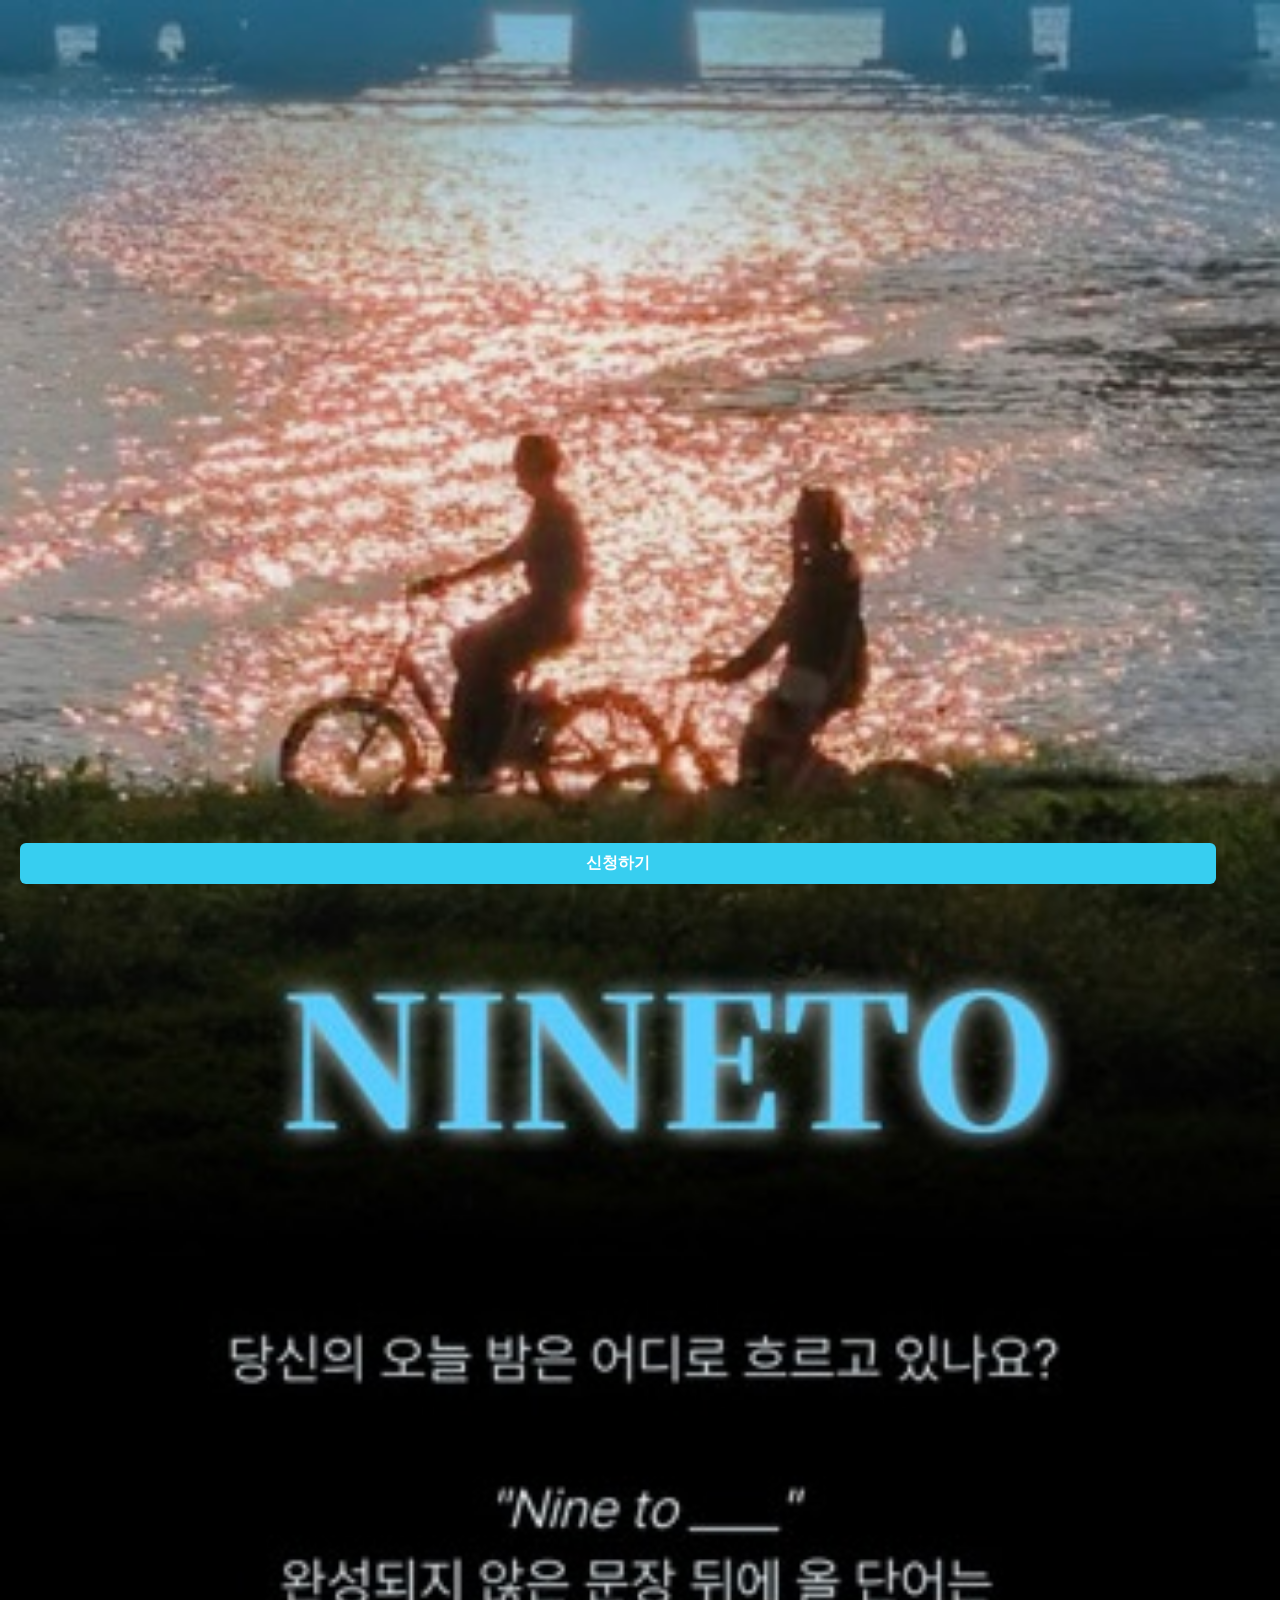
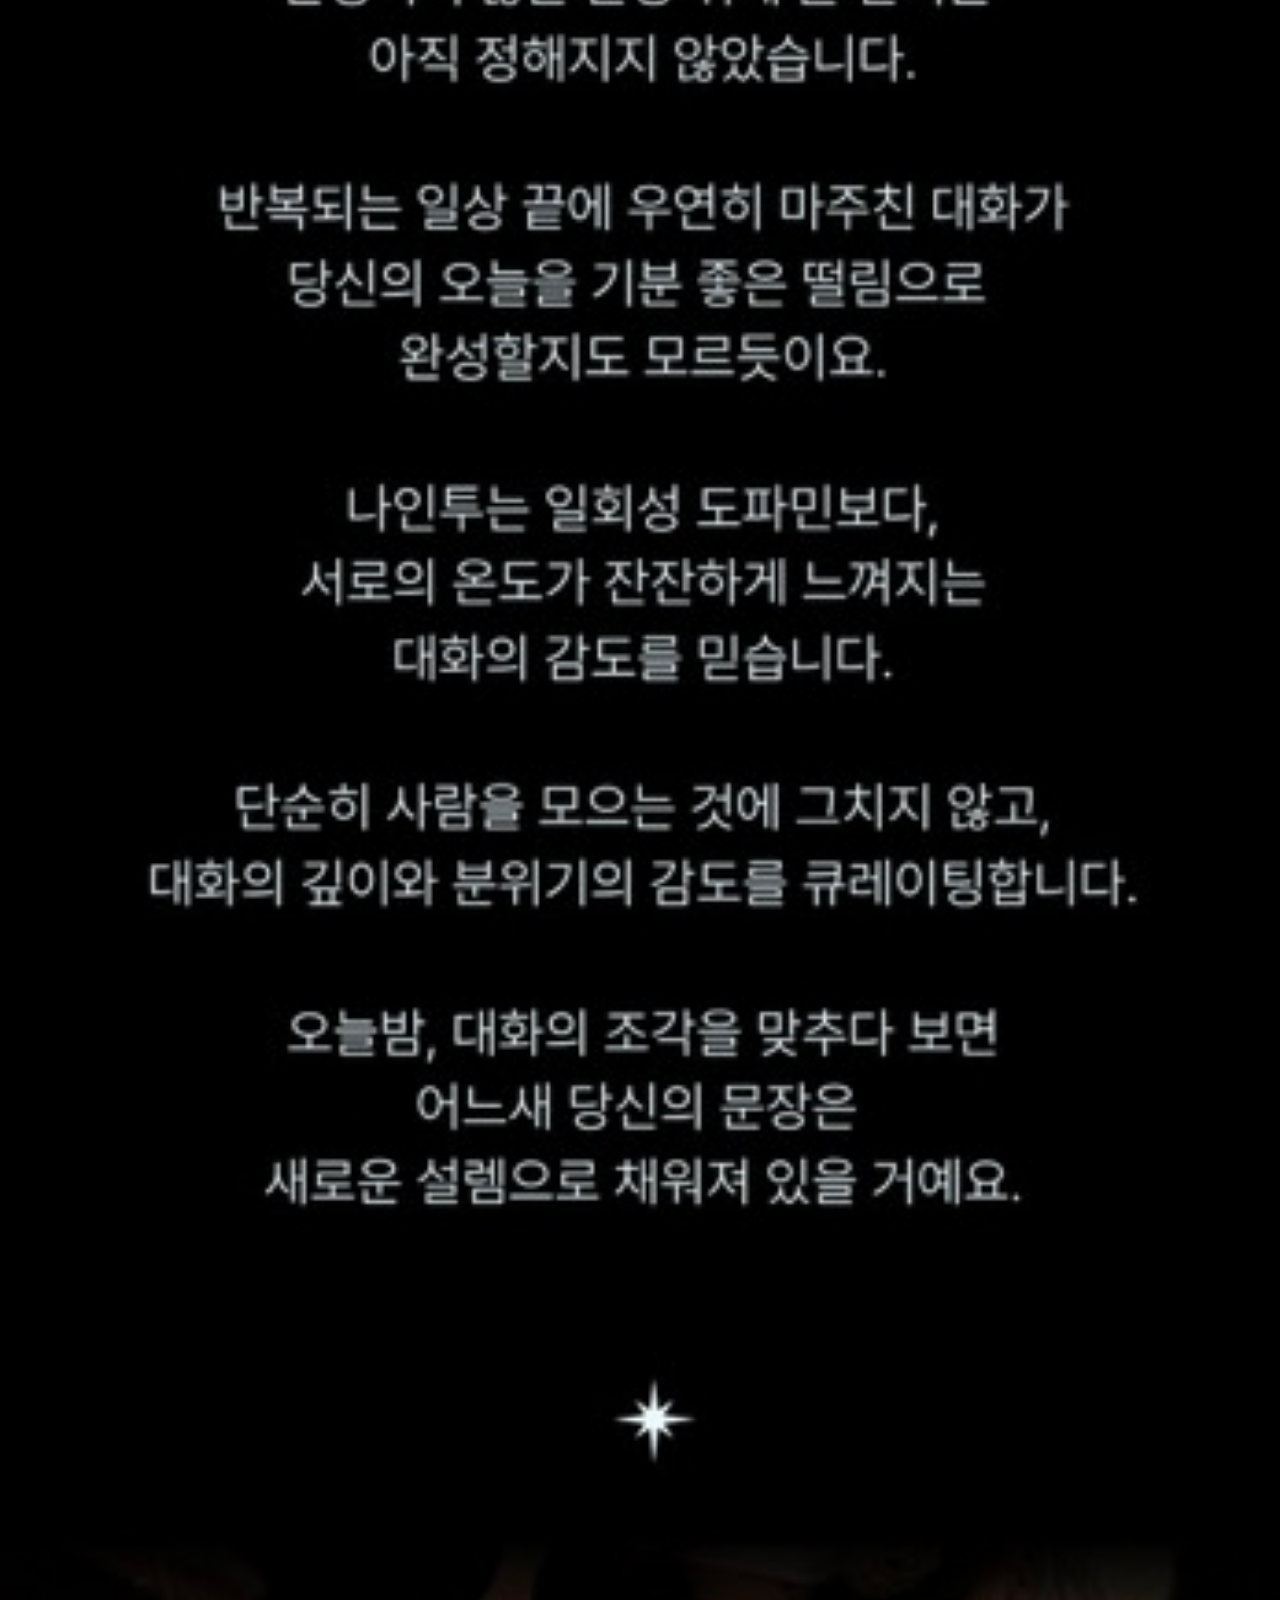
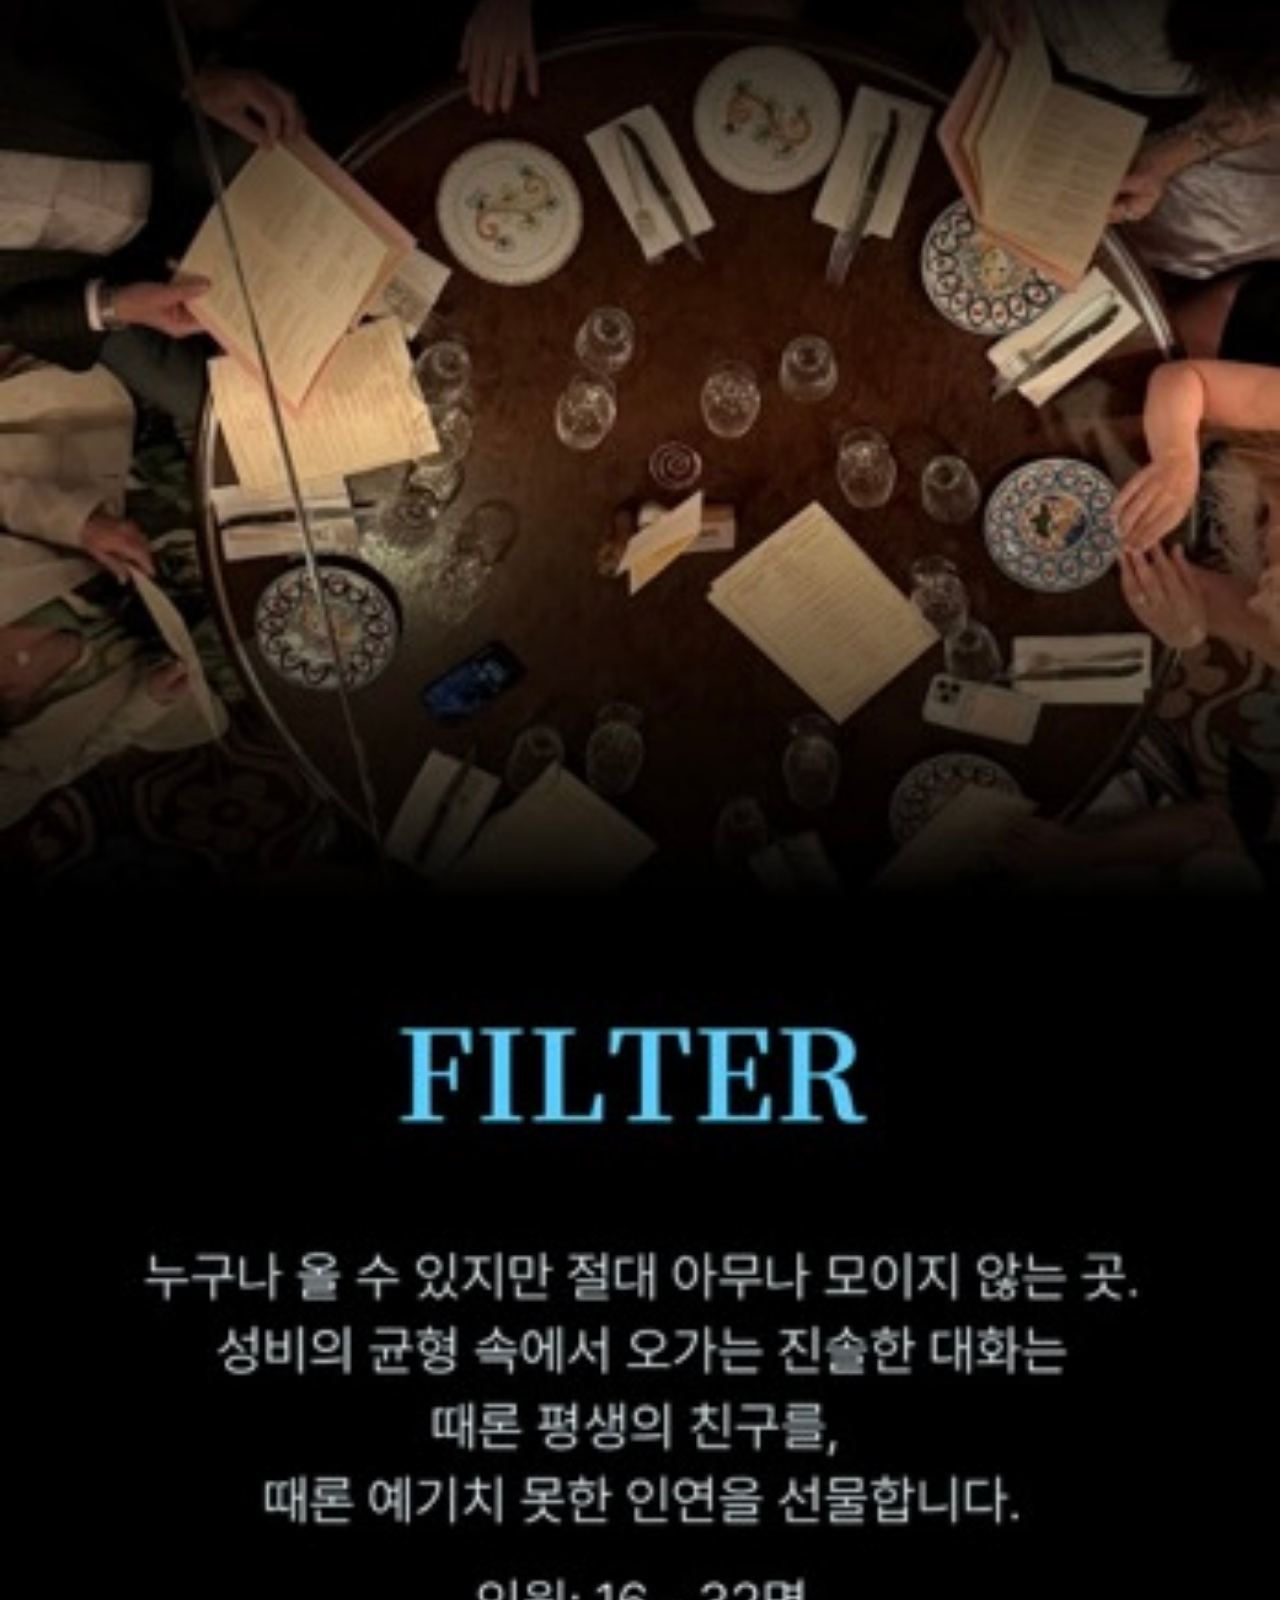
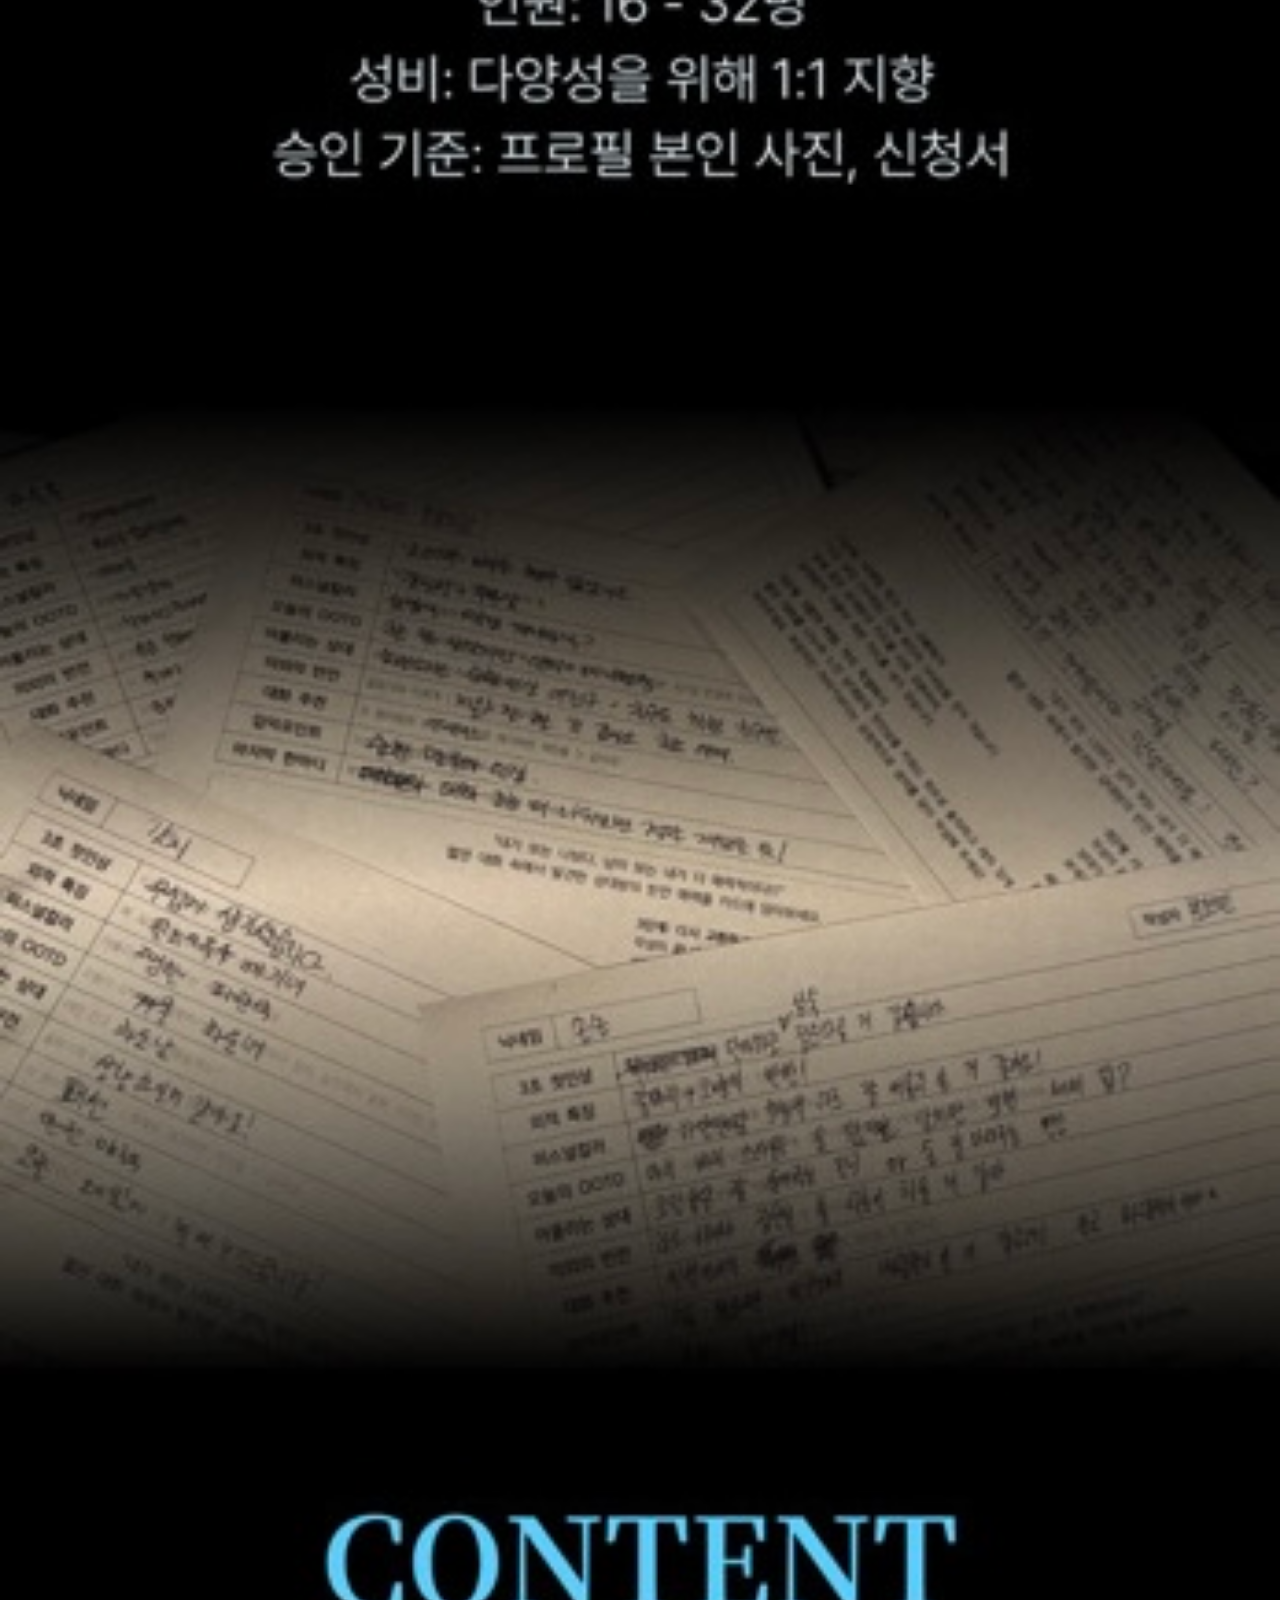
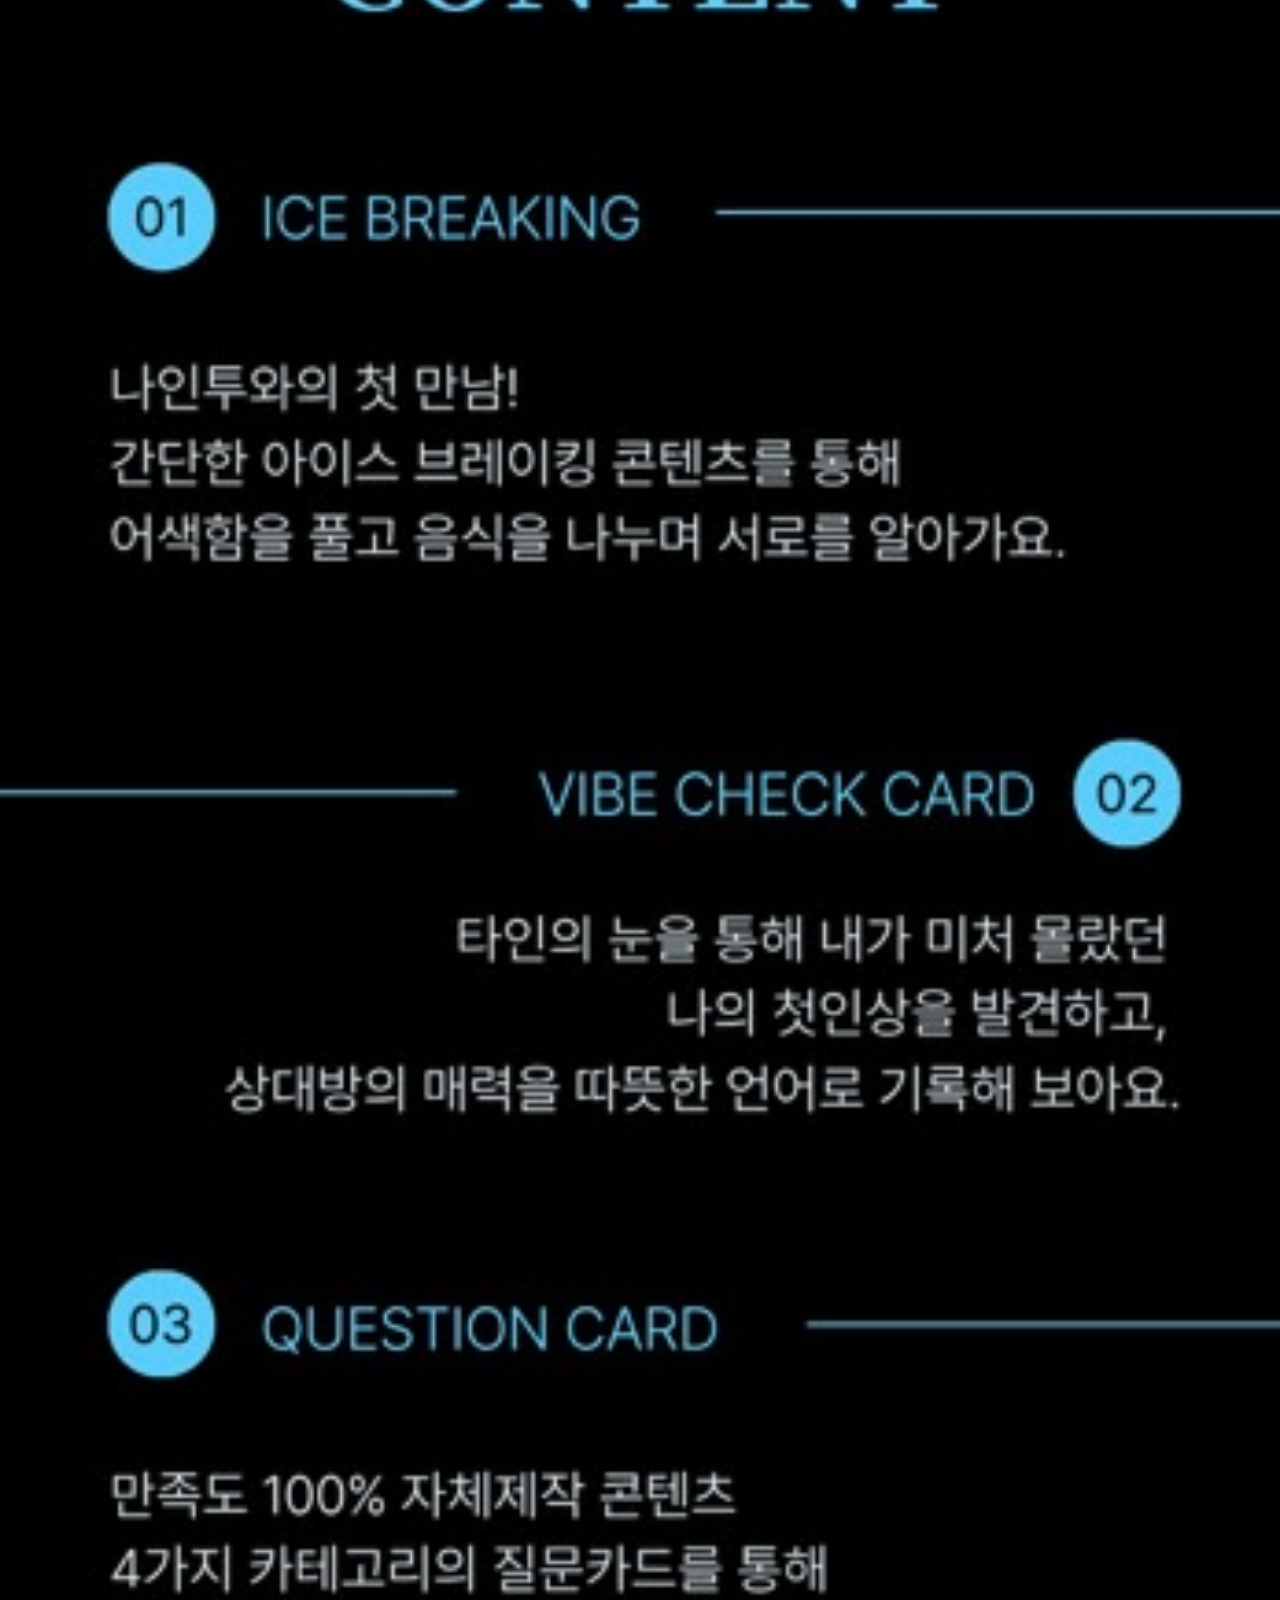
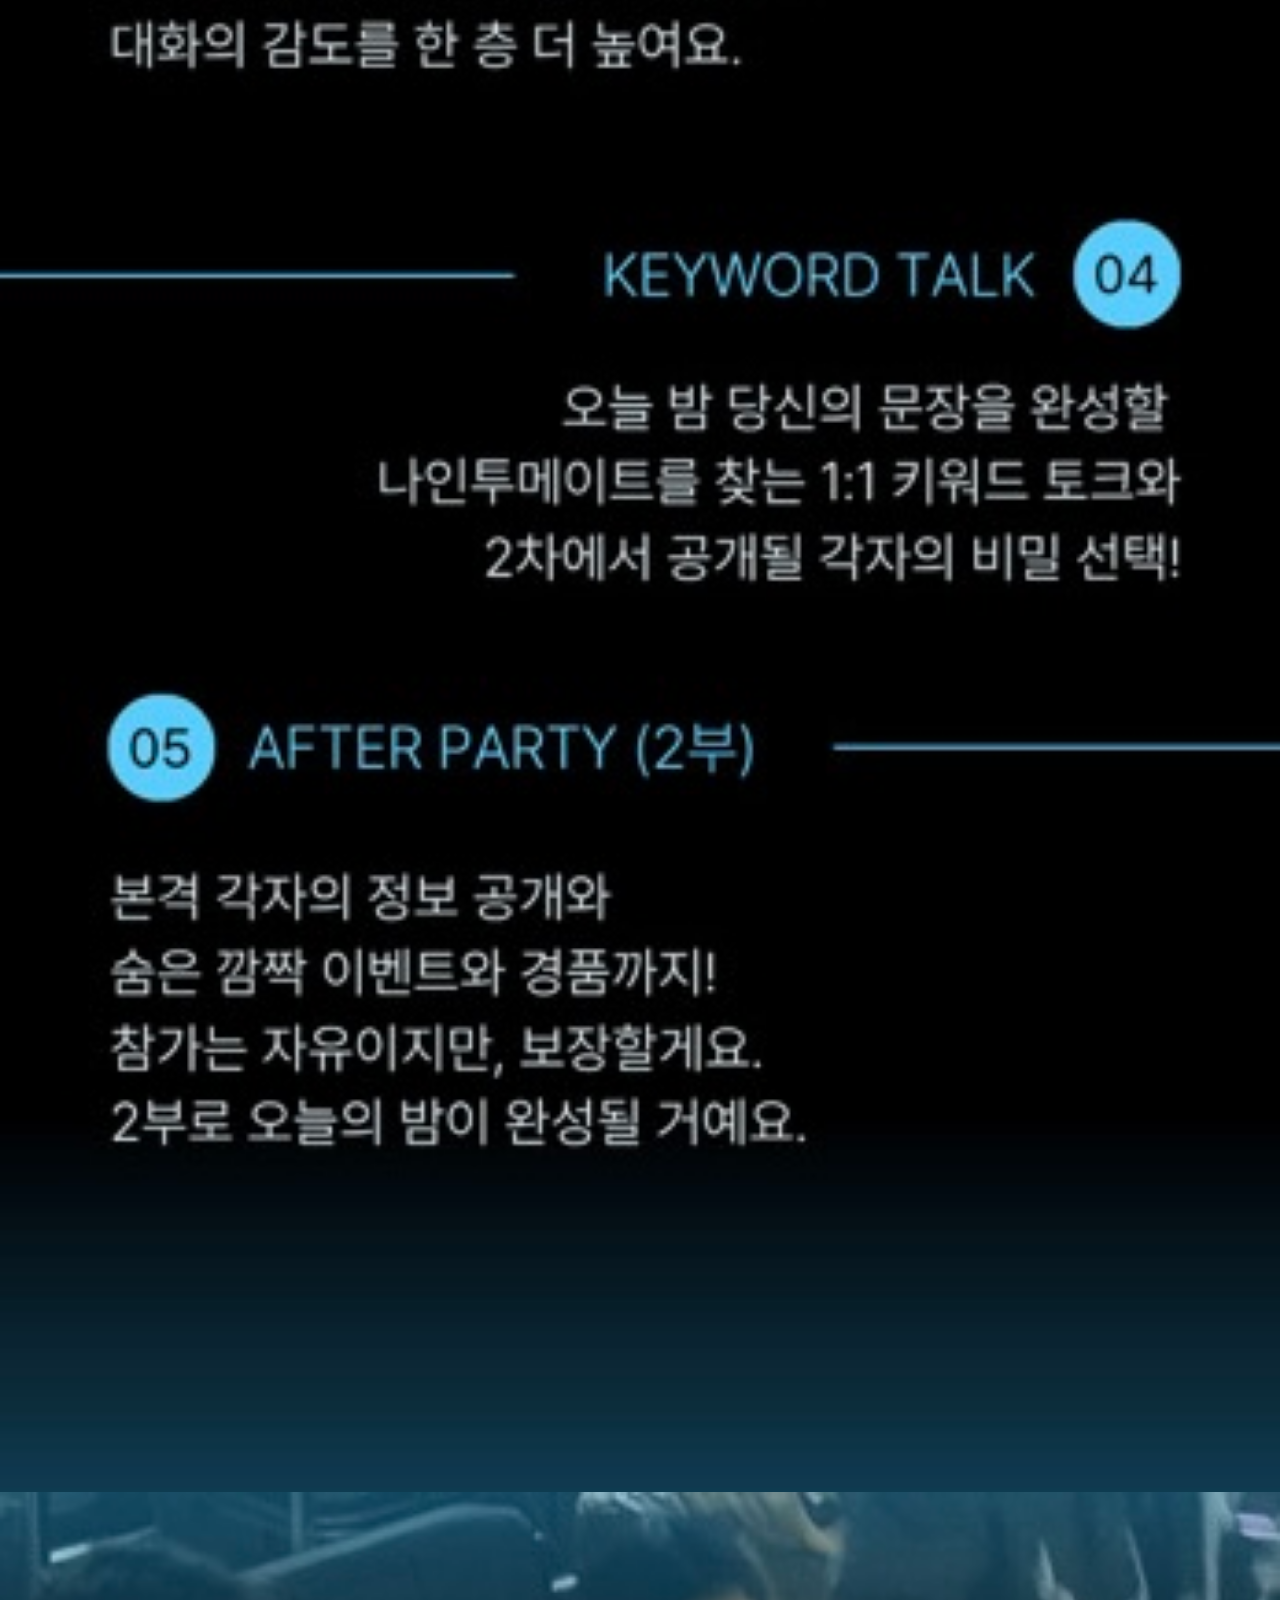
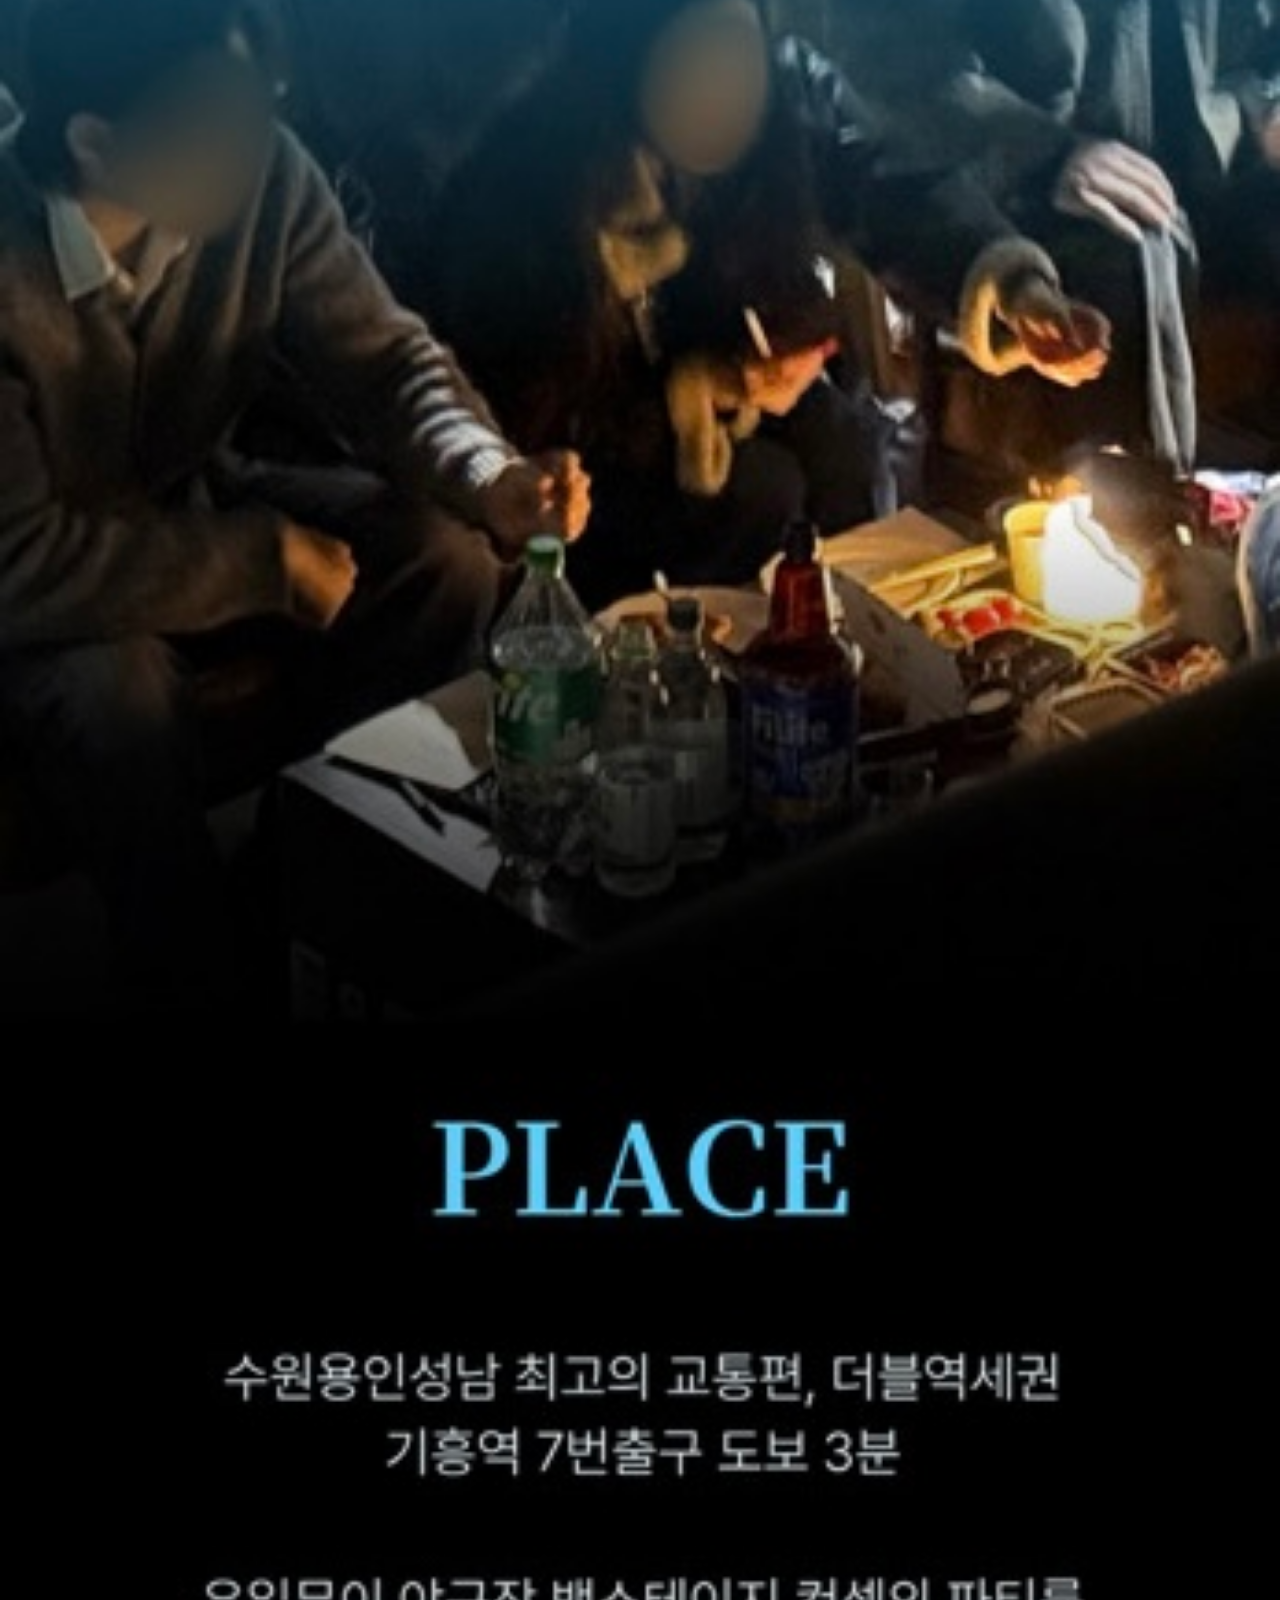
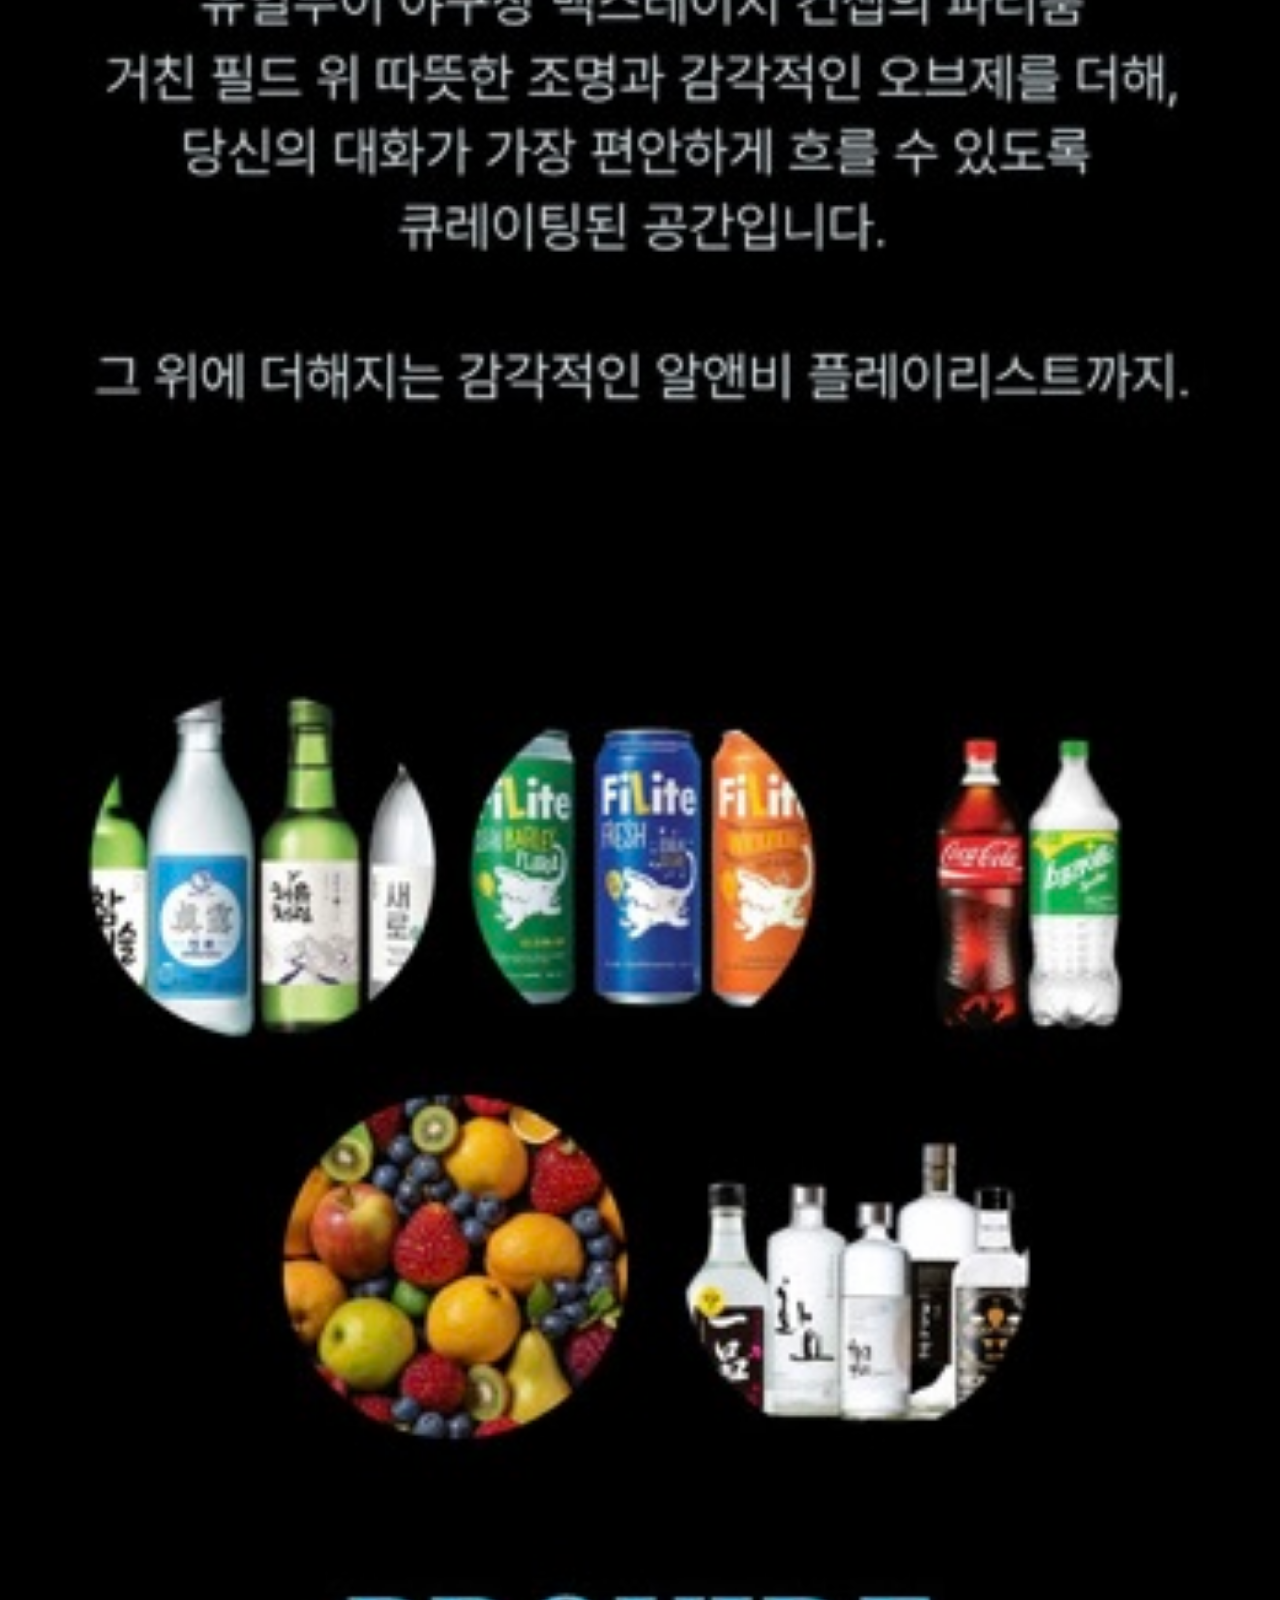
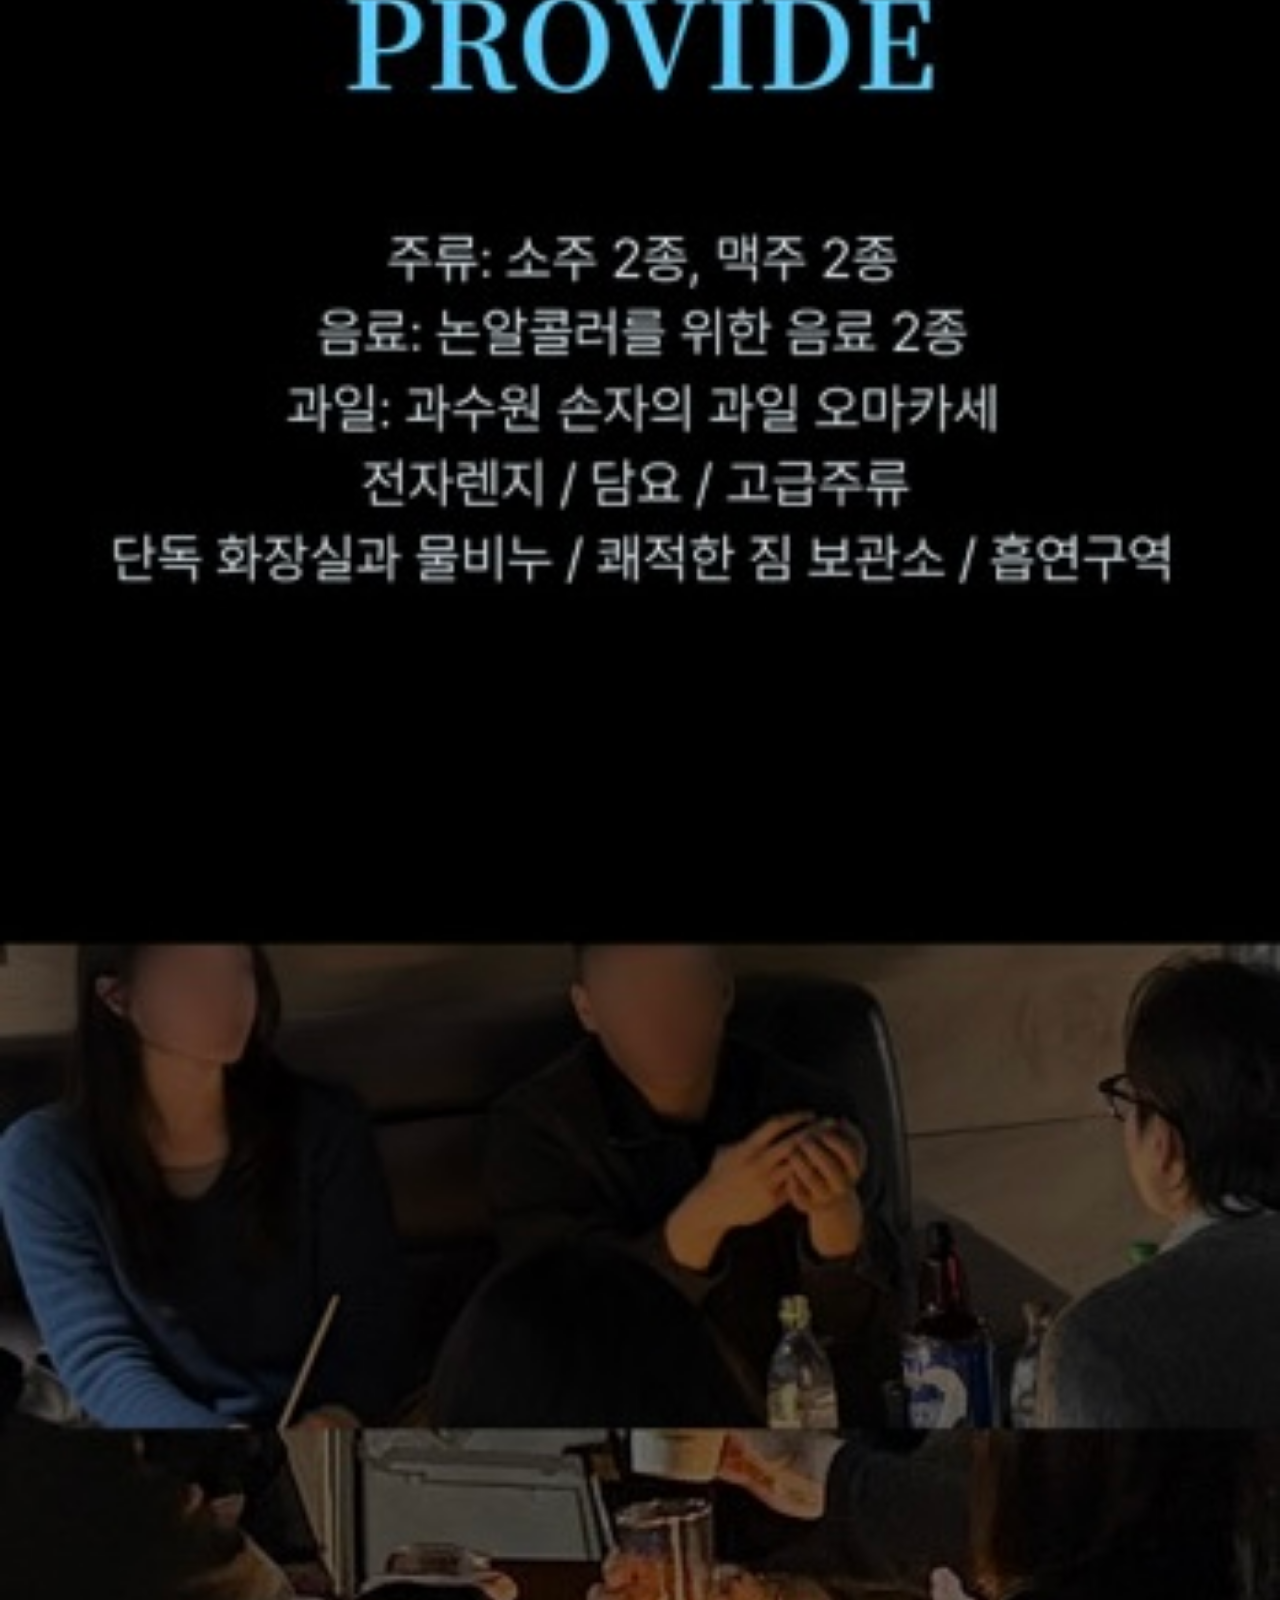
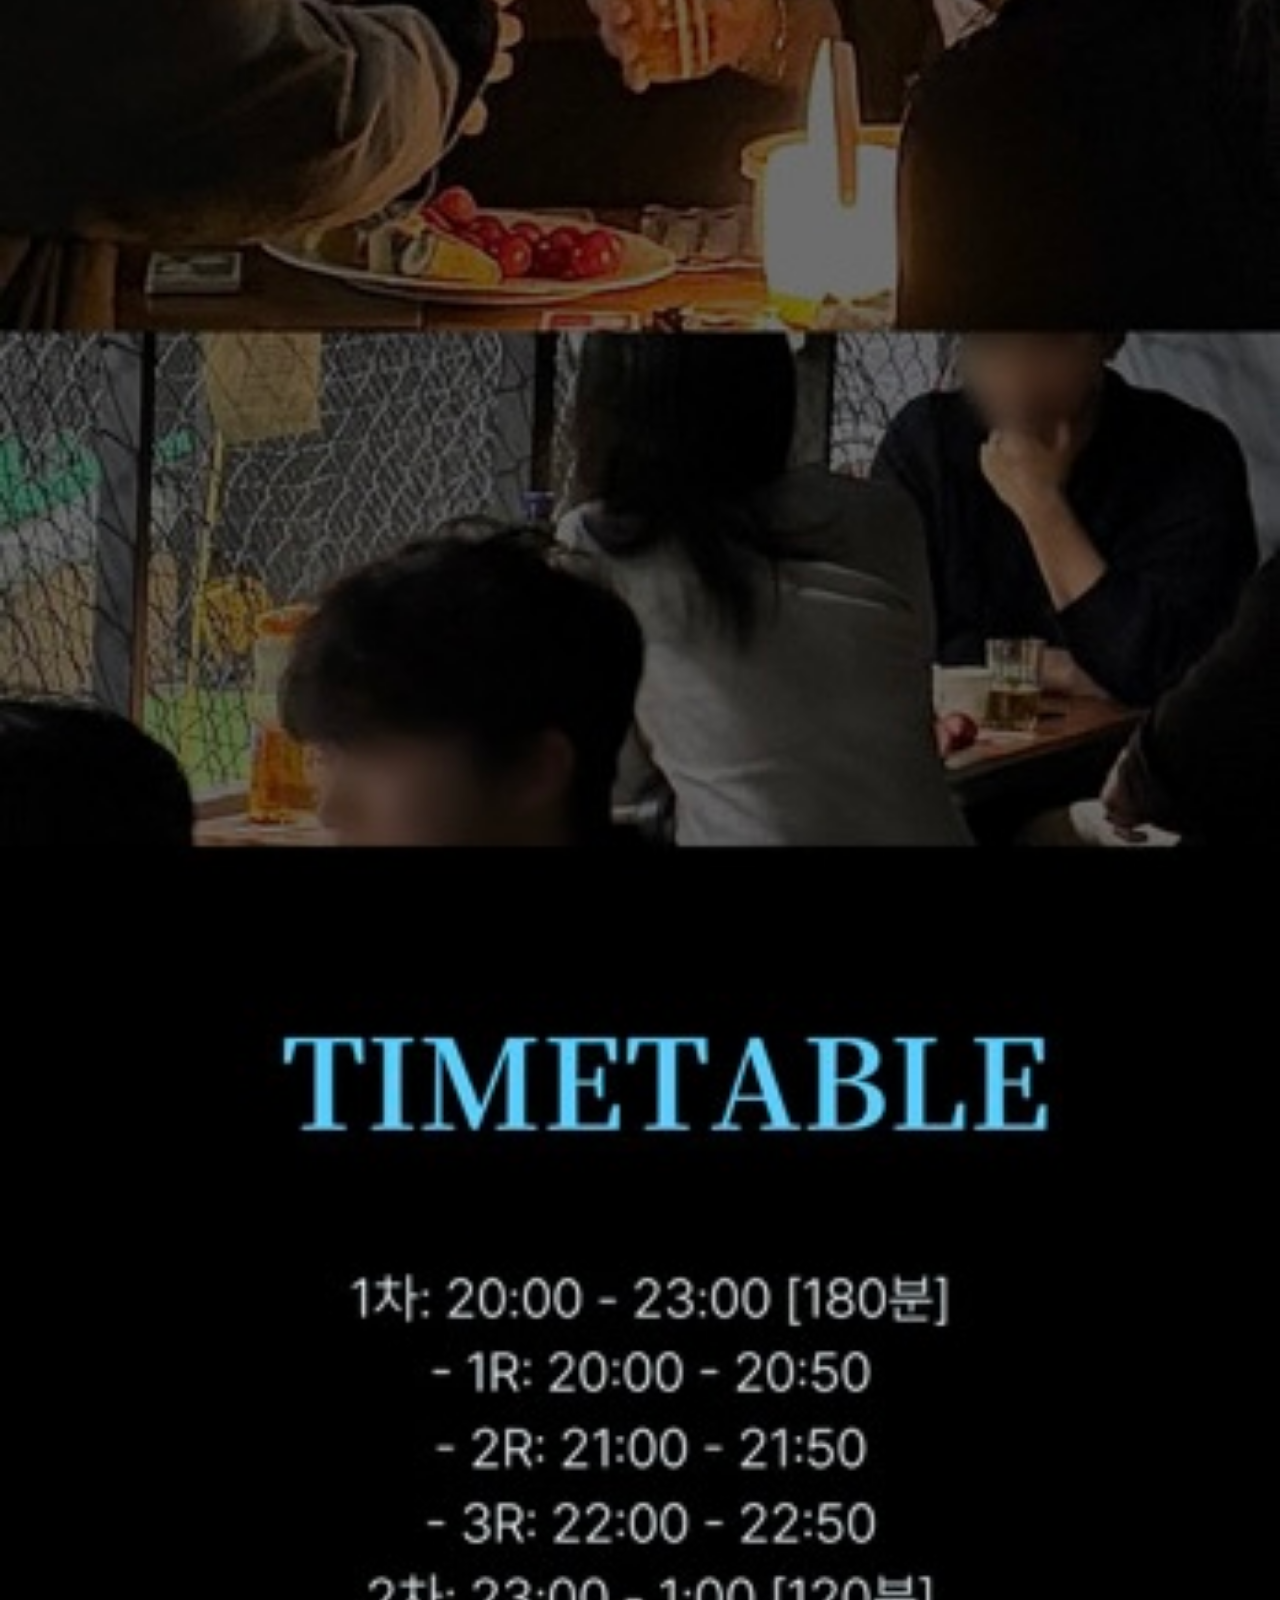
==== pages/step1.html @ 0d50b622 "first commit" ====
<!DOCTYPE html>
<html lang="ko">
  <head>
    <meta charset="UTF-8" />
    <meta name="viewport" content="width=device-width, initial-scale=1.0" />
    <title>NINETO</title>
    <link rel="stylesheet" href="../style/step1.css" />
  </head>
  <body class="step-page-body">
    <main class="step-page">
      <section class="step-gallery">
        <img src="../img/step1/img1.jpg" class="img1"/>
        <img src="../img/step1/img2.jpg" class="img2"/>
      </section>
    </main>

    <div class="bottom-fixed-bar">
      <a href="./subscription_main.html" class="apply-button">신청하기</a>
    </div>
  </body>
</html>
---- style/step1.css ----
body {
  margin: 0;
  background: #000000;
}

.step-gallery {
  width: 100%;
  position: relative;
}

.img1,
.img2 {
  display: block;
  width: 100%;
}

.img2 {
  margin-top: -40px;
}

.bottom-fixed-bar {
  position: fixed;
  left: 0;
  right: 0;
  bottom: 0;
  z-index: 10;
  width: 95%;
  padding: 16px 20px;
  box-sizing: border-box;
}

.apply-button {
  display: block;
  width: 100%;
  margin: 0 auto;
  padding: 10px;
  border-radius: 6px;
  background: #37CEF0;
  color: #fff;
  text-align: center;
  text-decoration: none;
  font-size: 16px;
  font-weight: 700;
  animation: bounce 3s infinite;
  transform-origin: center bottom;
}

@keyframes bounce {
  0%,
  20%,
  50%,
  80%,
  100% {
    transform: translateY(0);
  }

  40% {
    transform: translateY(-3px);
  }

  60% {
    transform: translateY(-1px);
  }
}
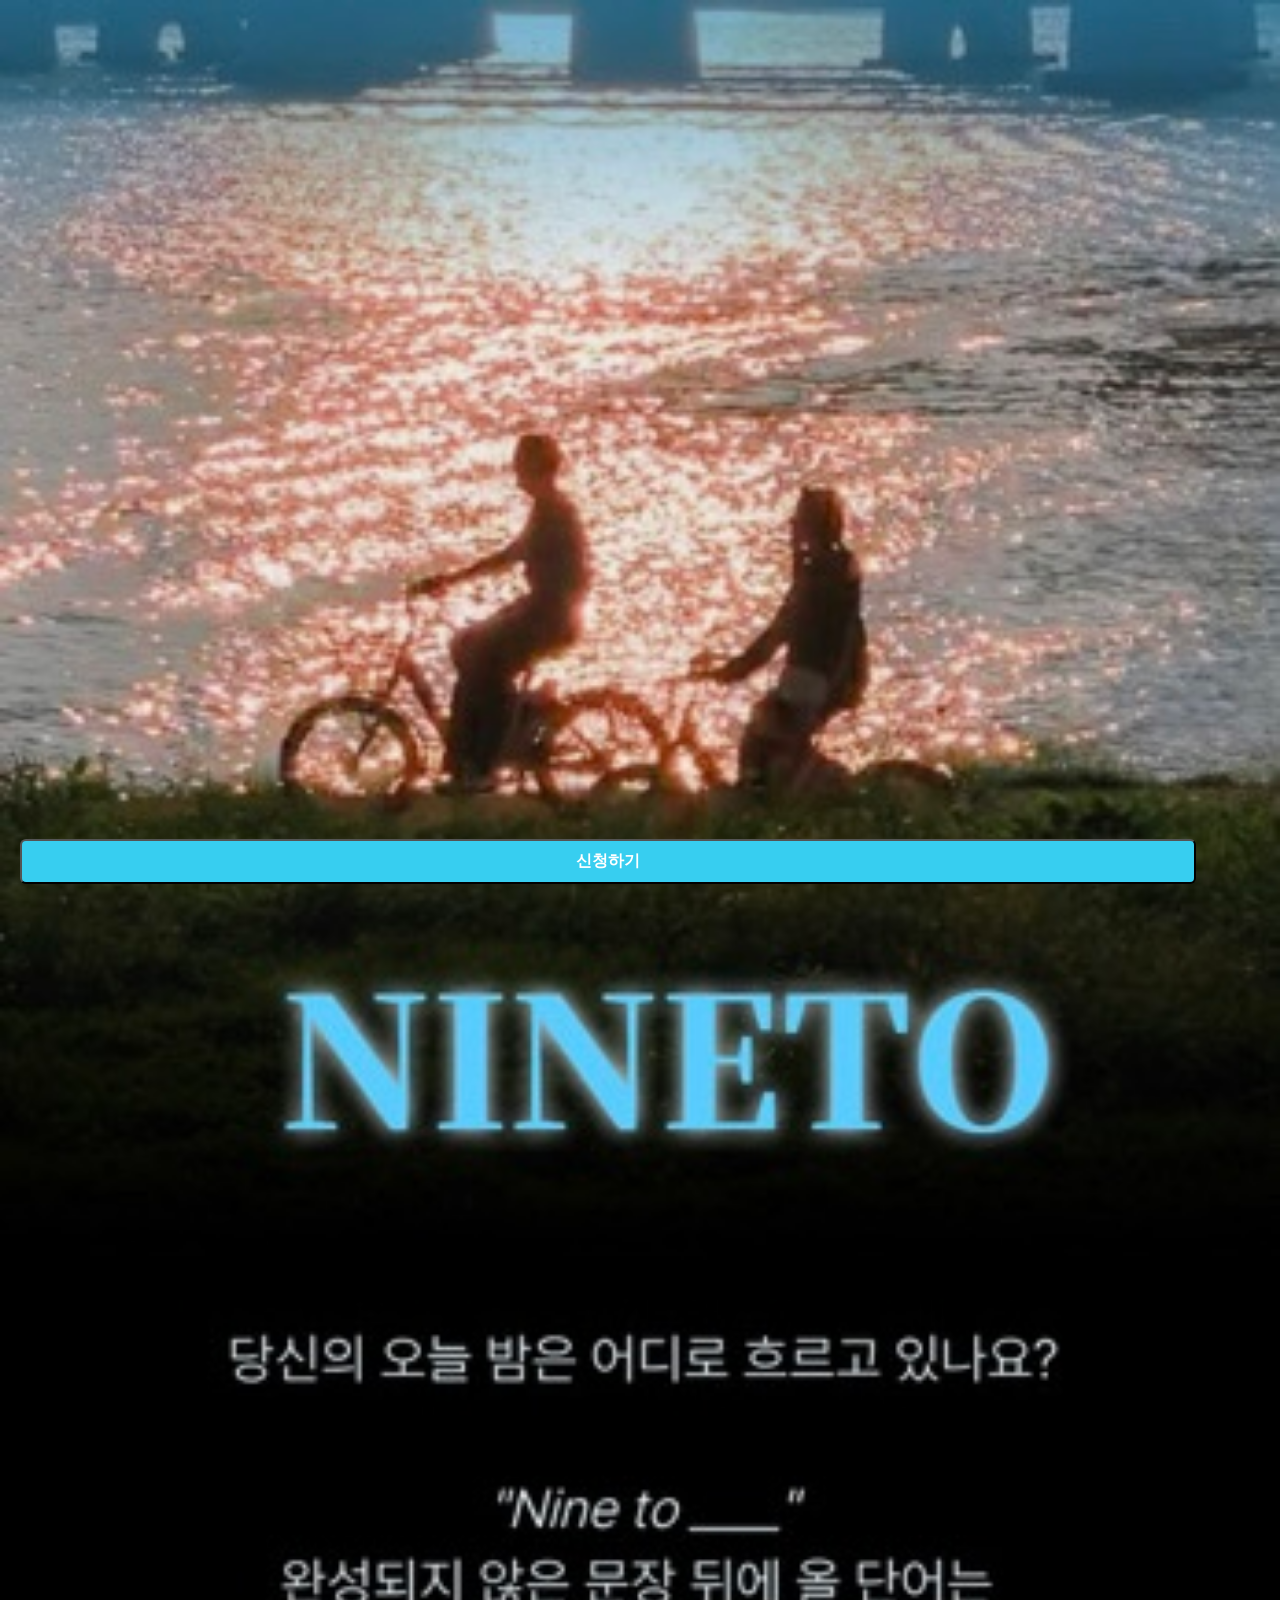
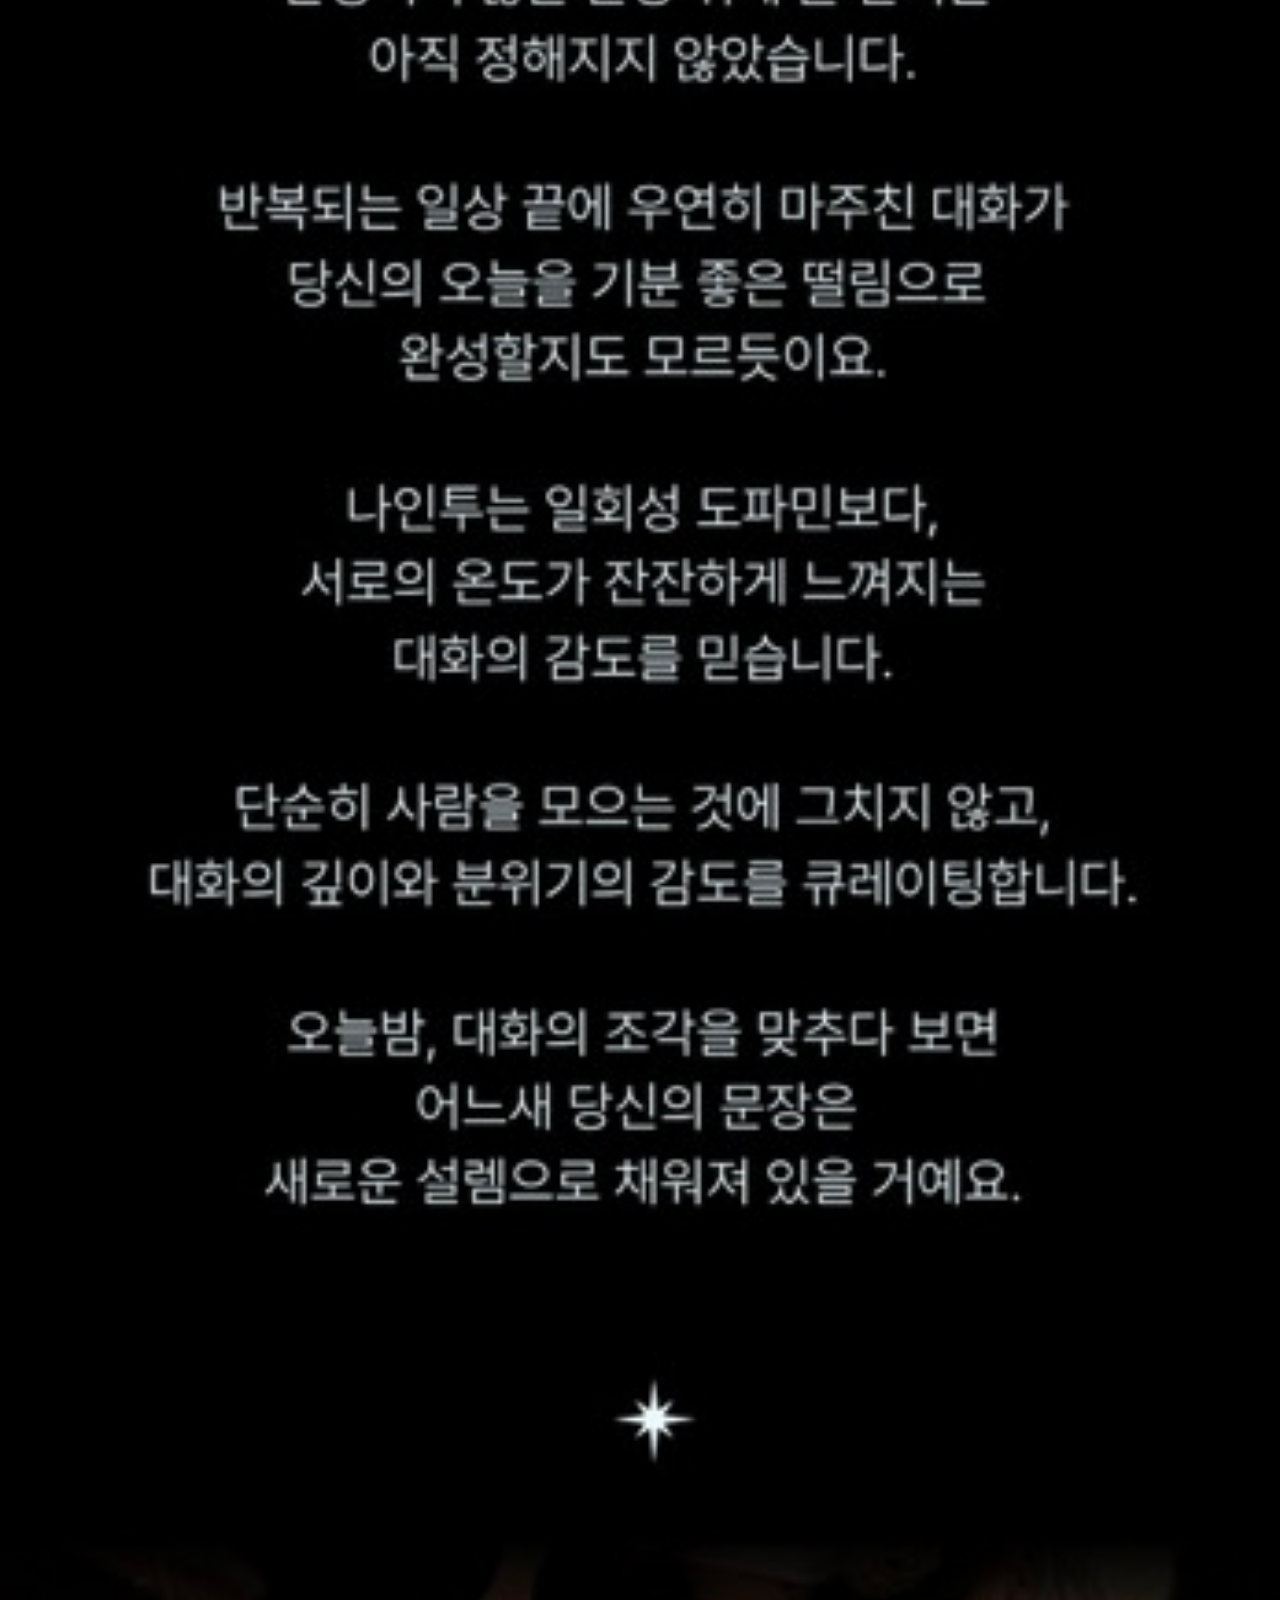
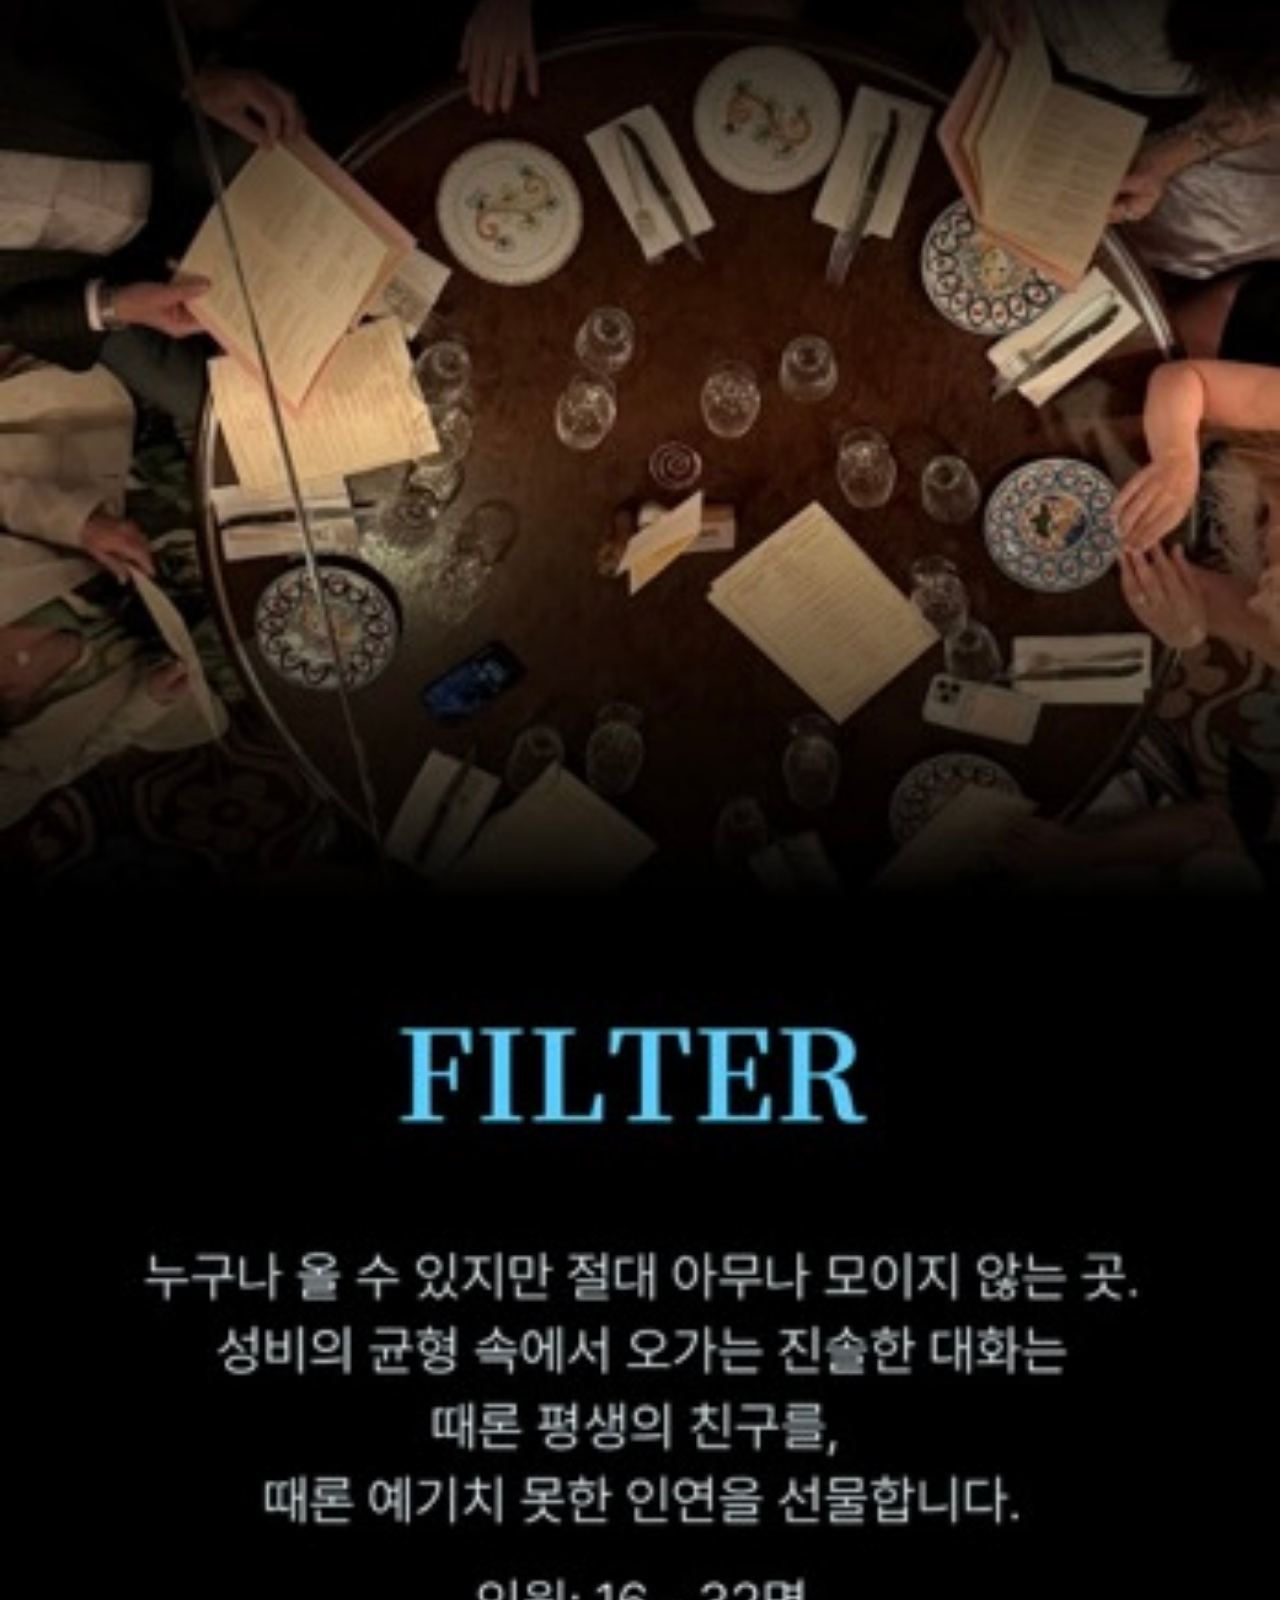
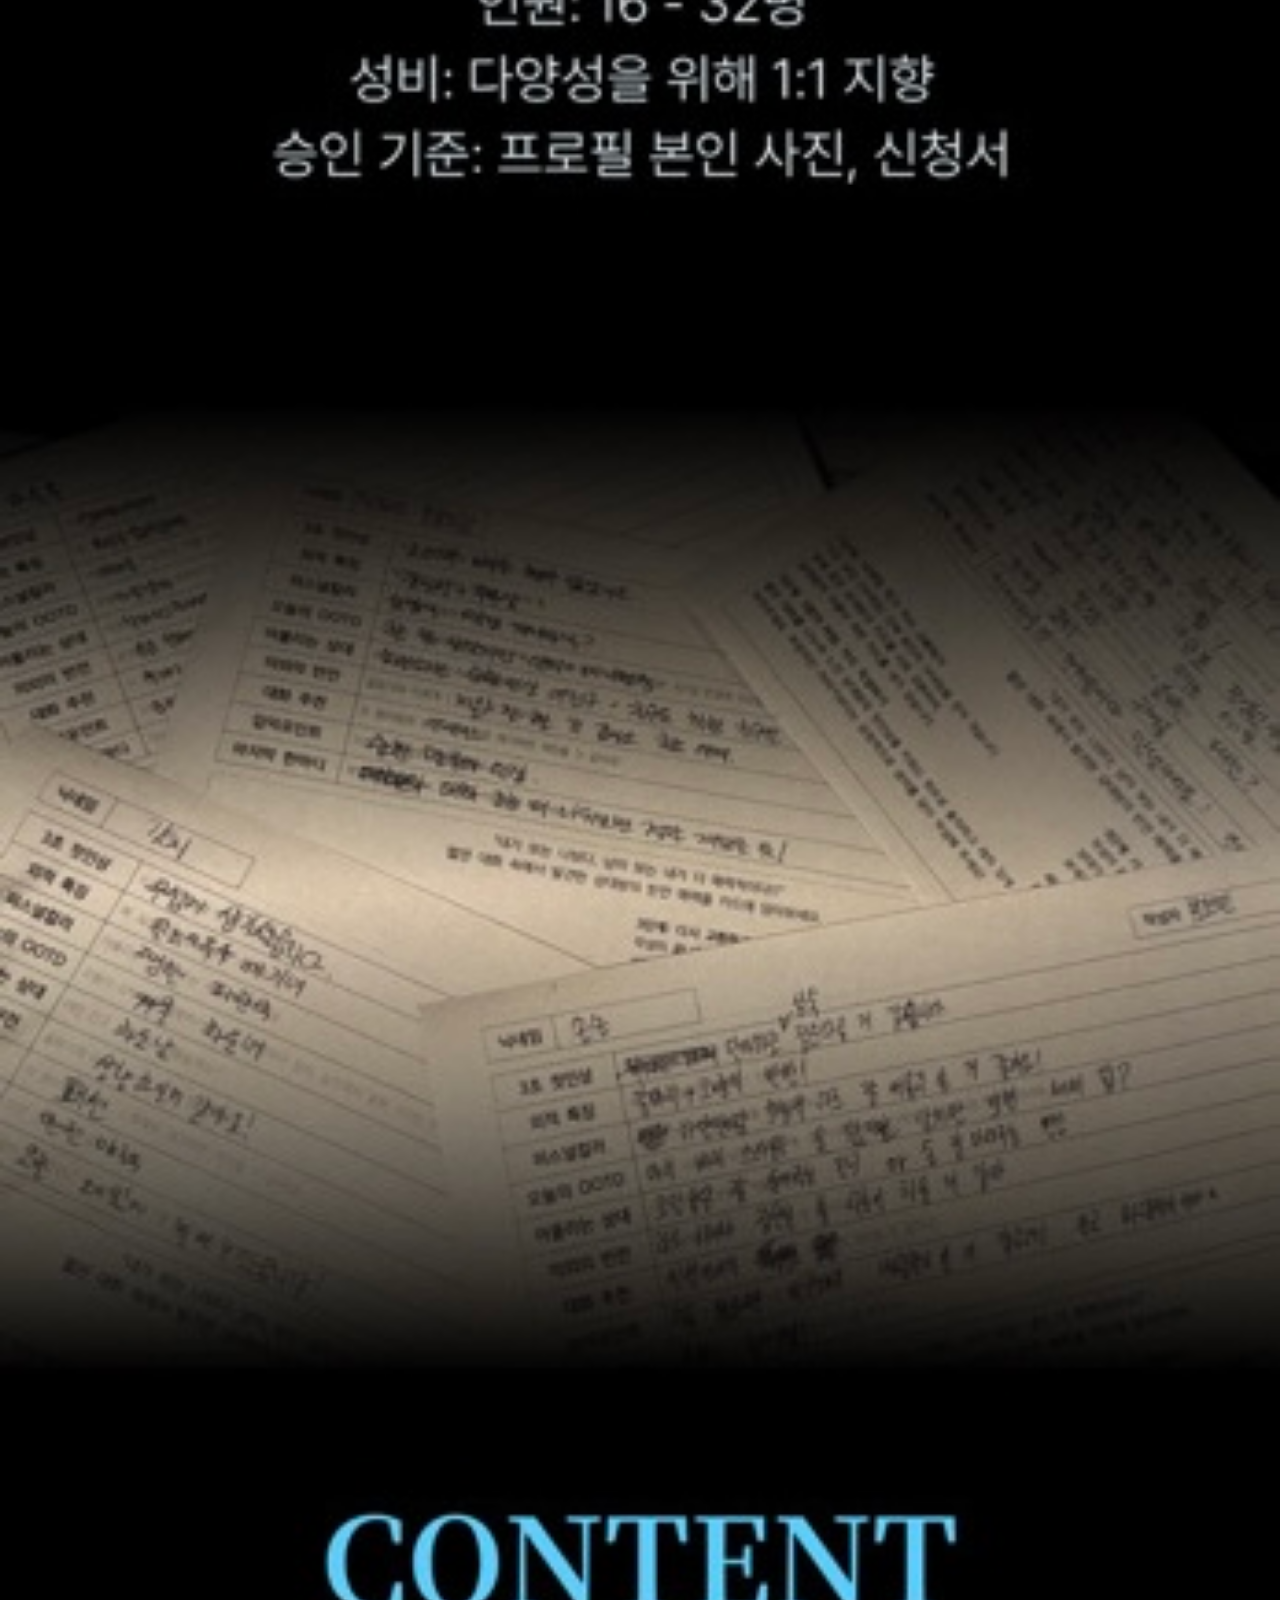
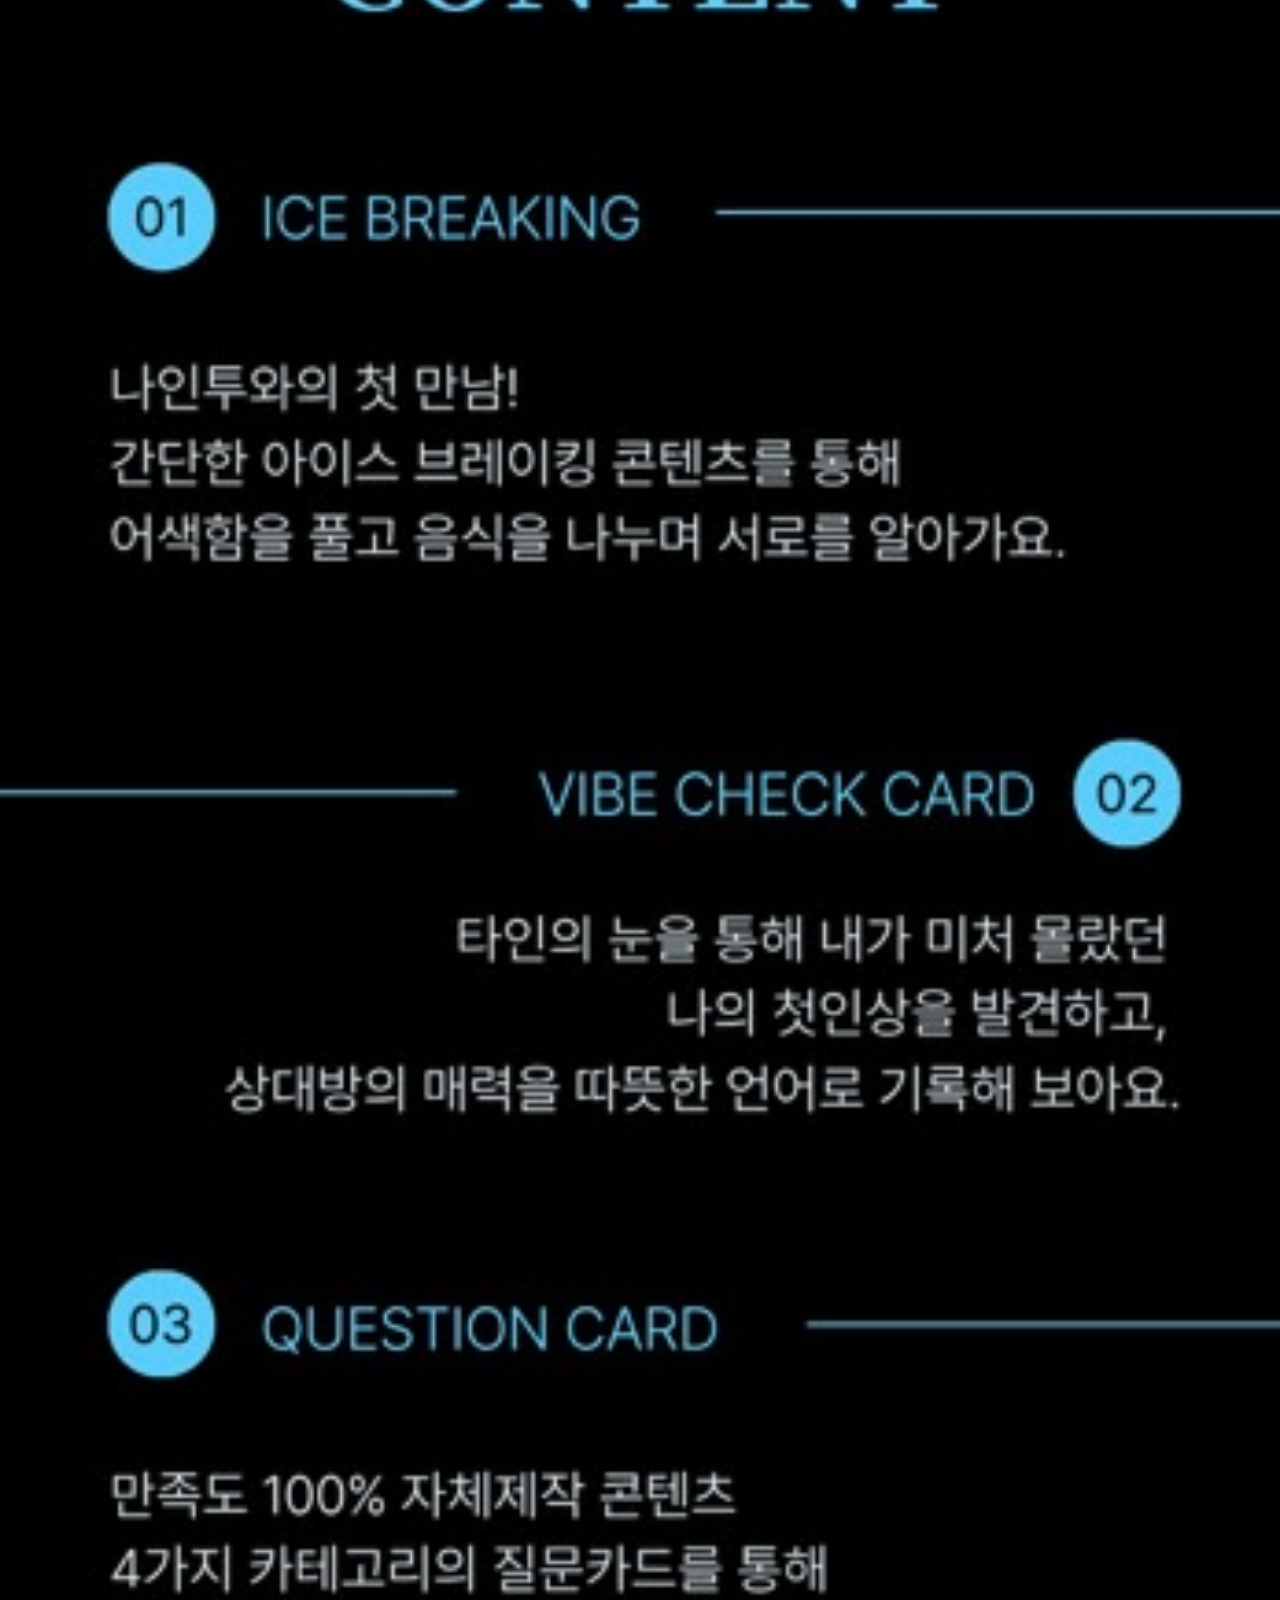
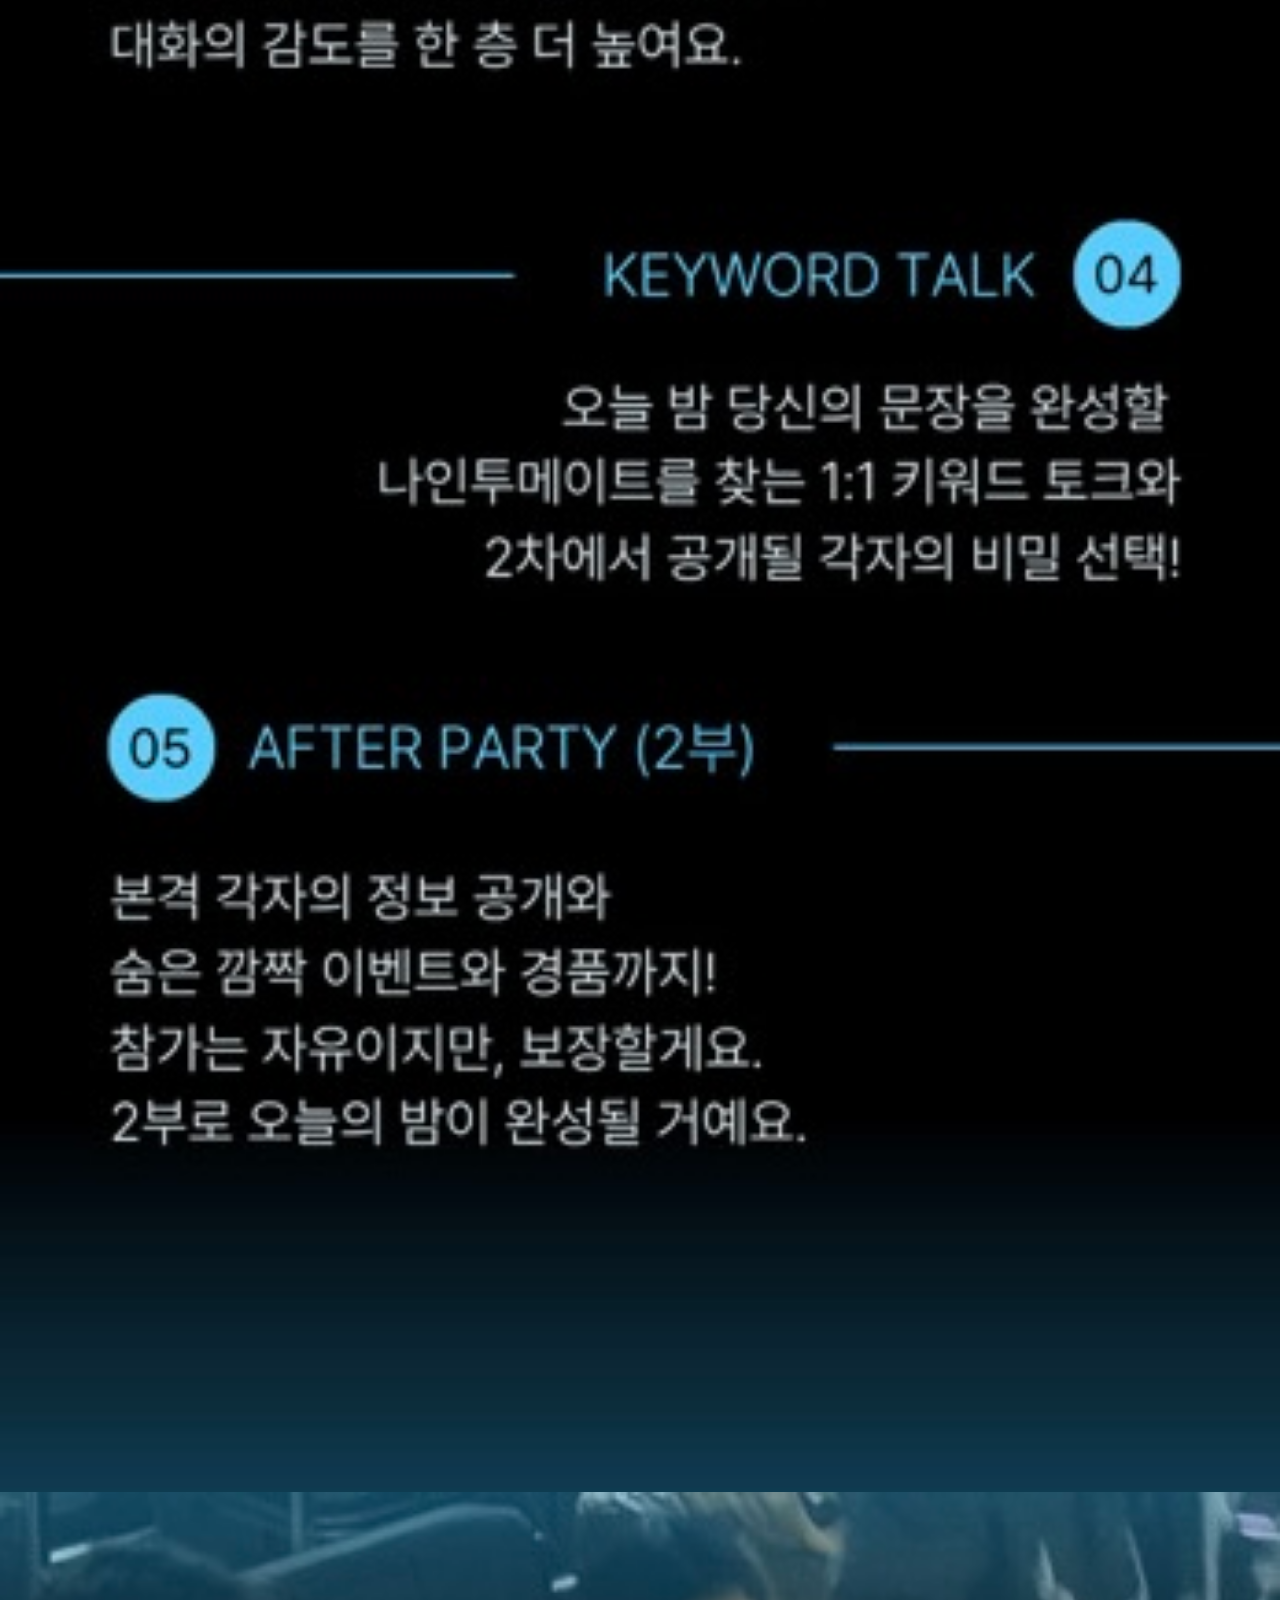
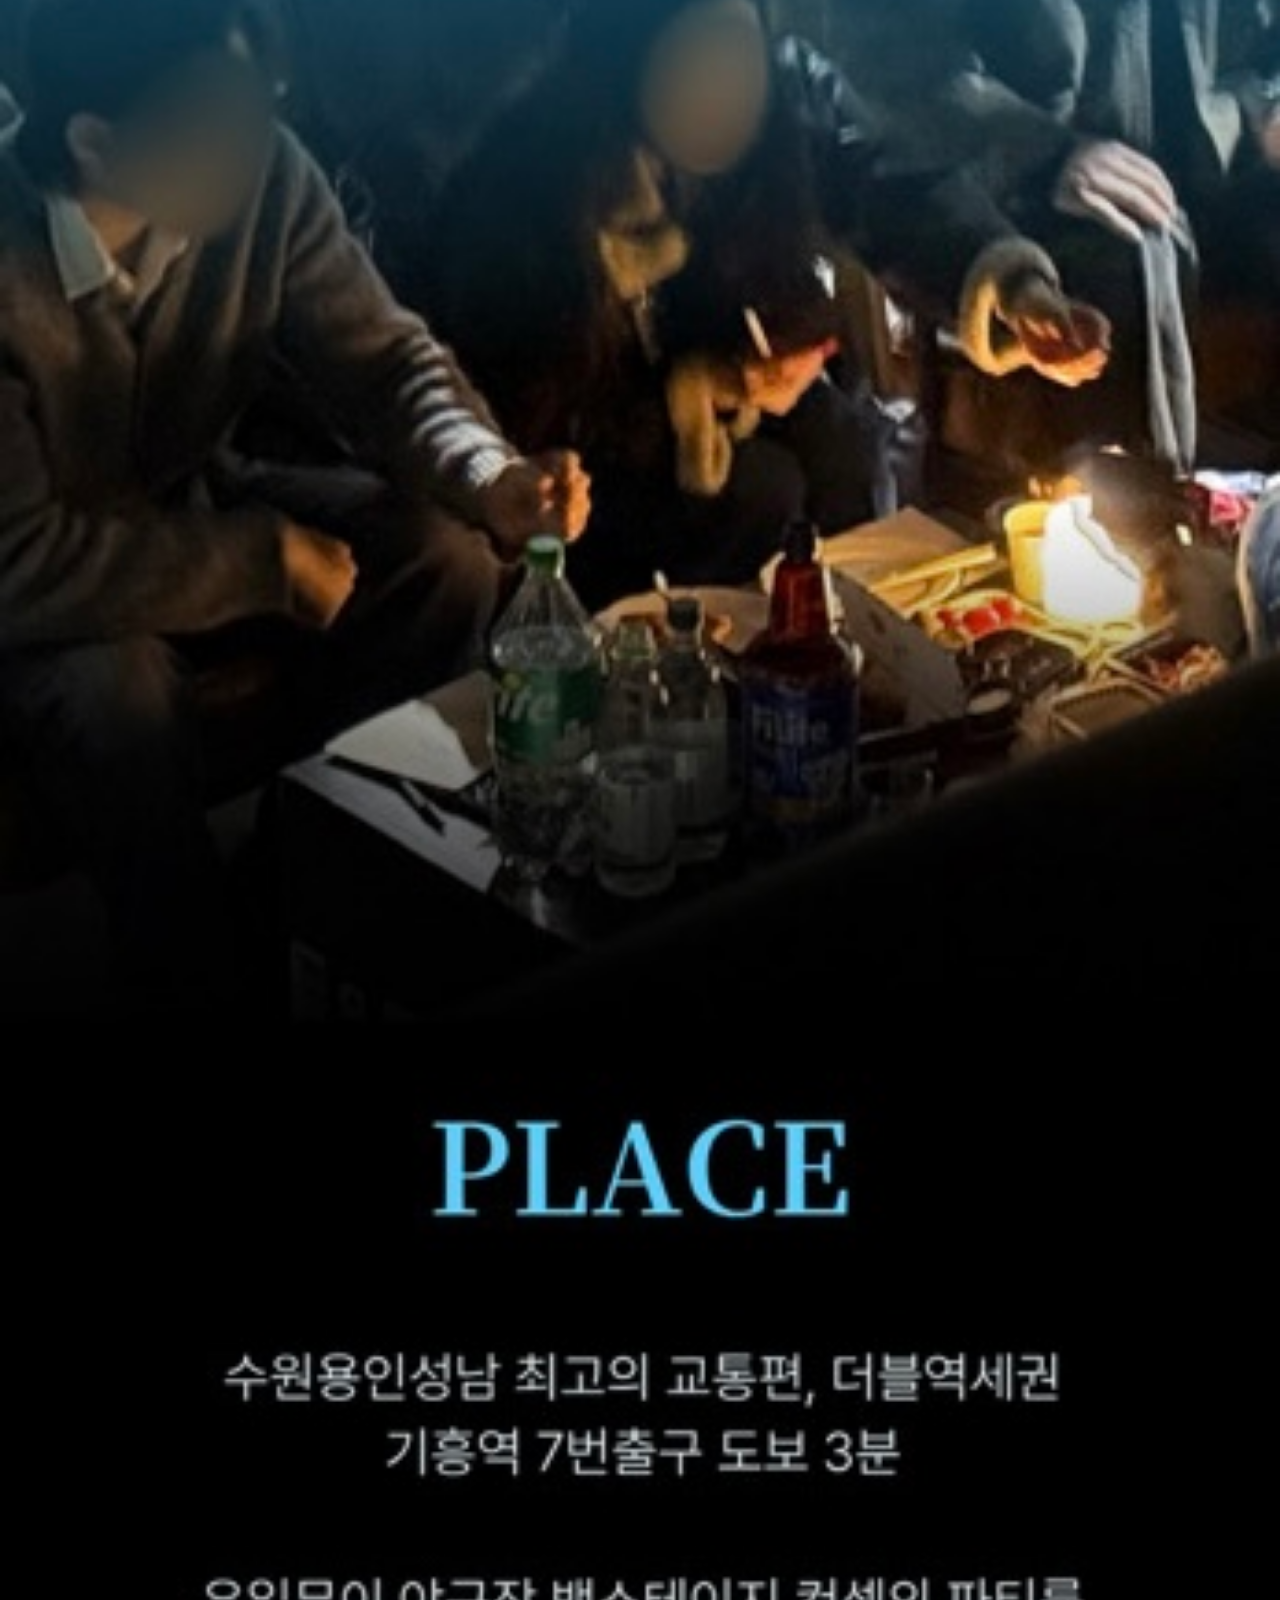
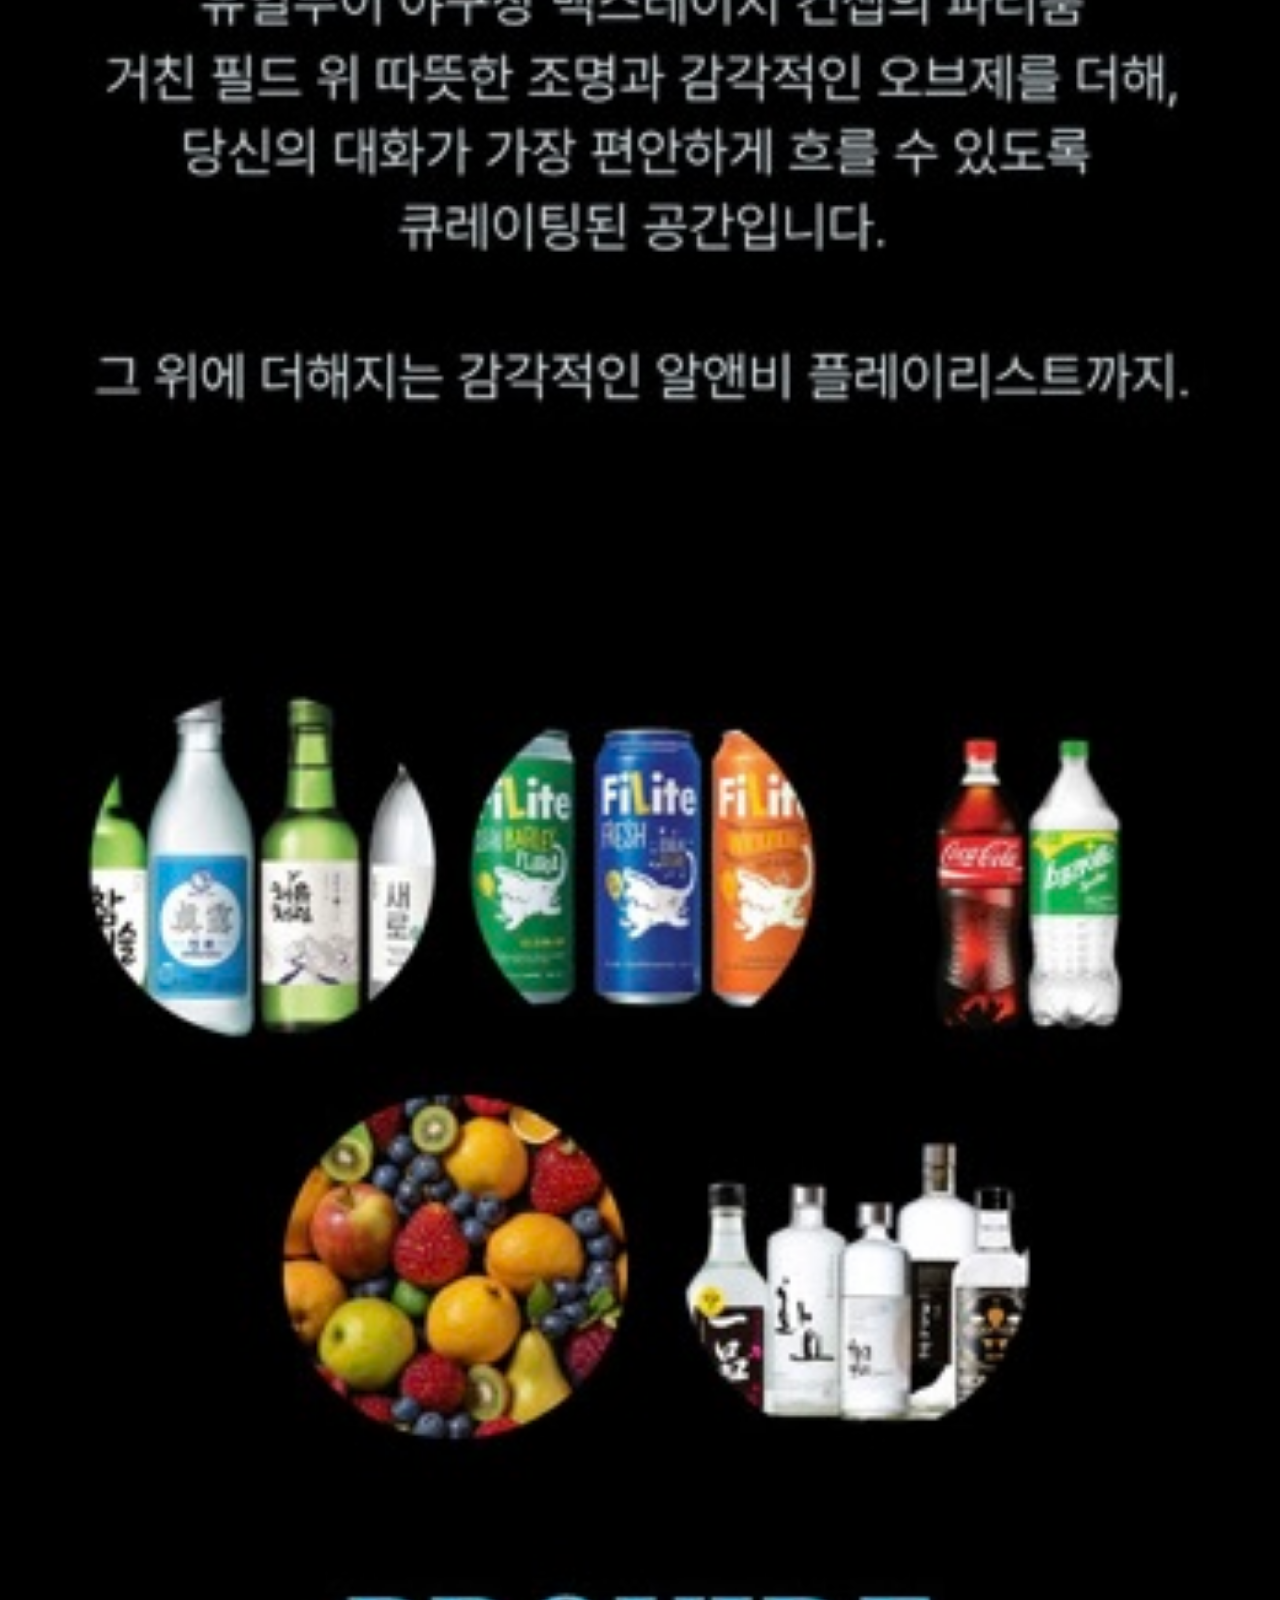
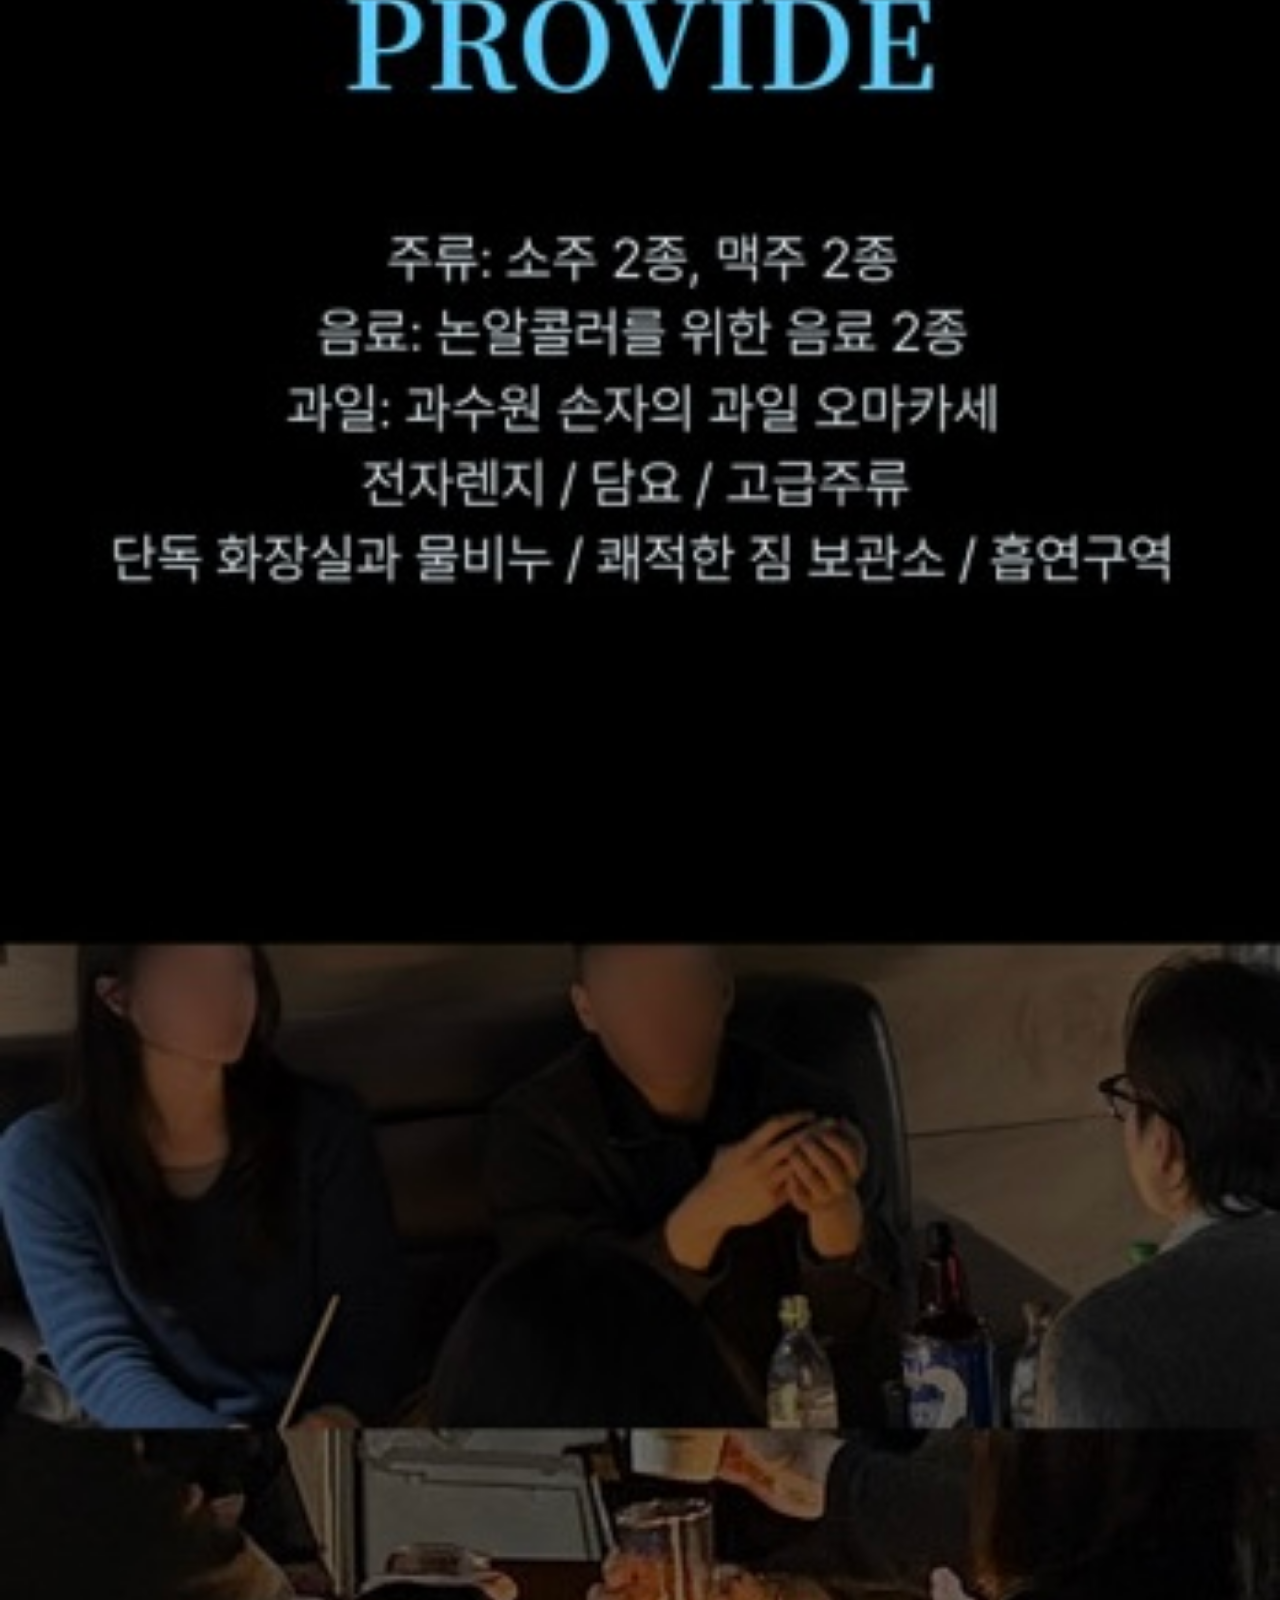
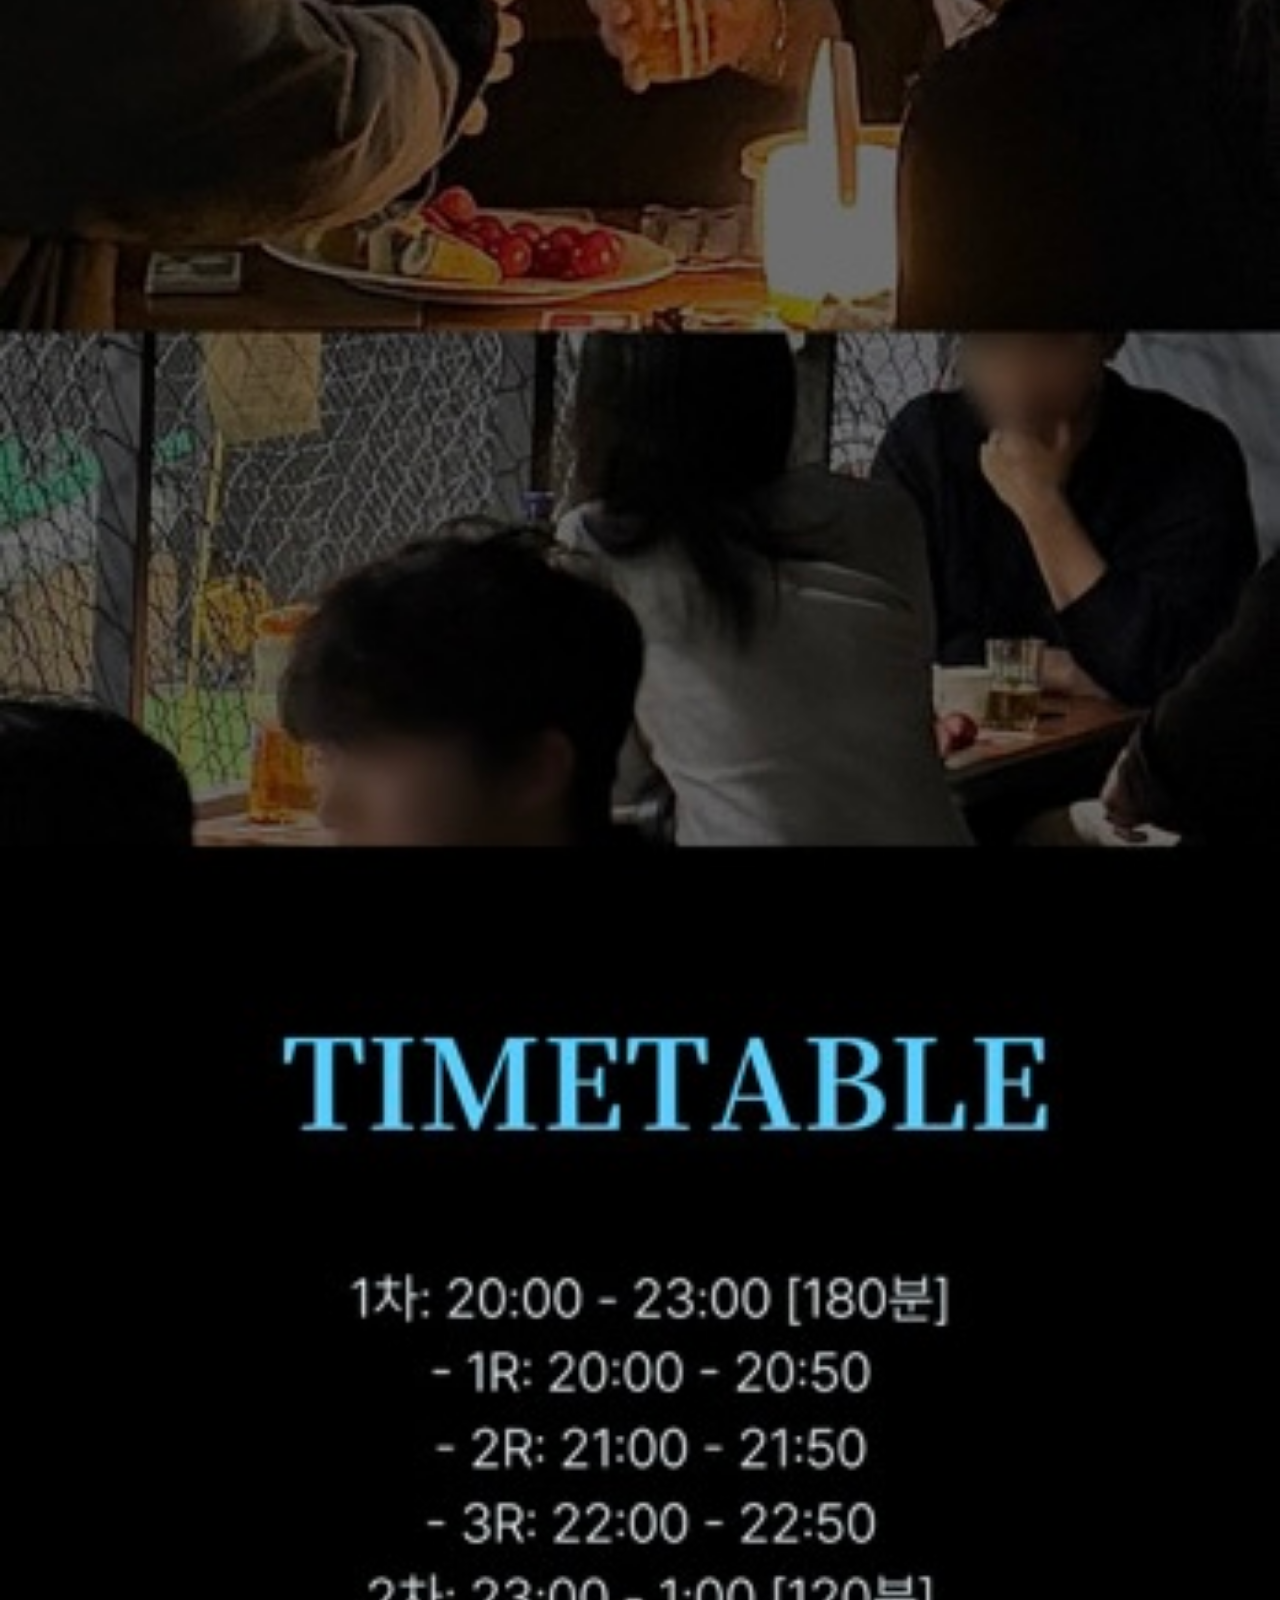
==== commit 3f90c0d6: "google sheet connect" ====
--- a/pages/step1.html
+++ b/pages/step1.html
@@ -9,13 +9,21 @@
   <body class="step-page-body">
     <main class="step-page">
       <section class="step-gallery">
-        <img src="../img/step1/img1.jpg" class="img1"/>
-        <img src="../img/step1/img2.jpg" class="img2"/>
+        <img src="../img/step1/img1.jpg" class="img1" alt="소개 이미지 1" />
+        <img src="../img/step1/img2.jpg" class="img2" alt="소개 이미지 2" />
+      </section>
+
+      <section class="step-info">
+        <h1 id="socialringTitle">소셜링 소개</h1>
+        <p id="socialringDesc"></p>
+        <p id="scheduleLabel"></p>
       </section>
     </main>
 
     <div class="bottom-fixed-bar">
-      <a href="./subscription_main.html" class="apply-button">신청하기</a>
+      <button type="button" id="applyButton">신청하기</button>
     </div>
+
+    <script src="../js/step1.js"></script>
   </body>
-</html>
+</html>
--- a/style/step1.css
+++ b/style/step1.css
@@ -29,7 +29,7 @@
   box-sizing: border-box;
 }
 
-.apply-button {
+#applyButton {
   display: block;
   width: 100%;
   margin: 0 auto;
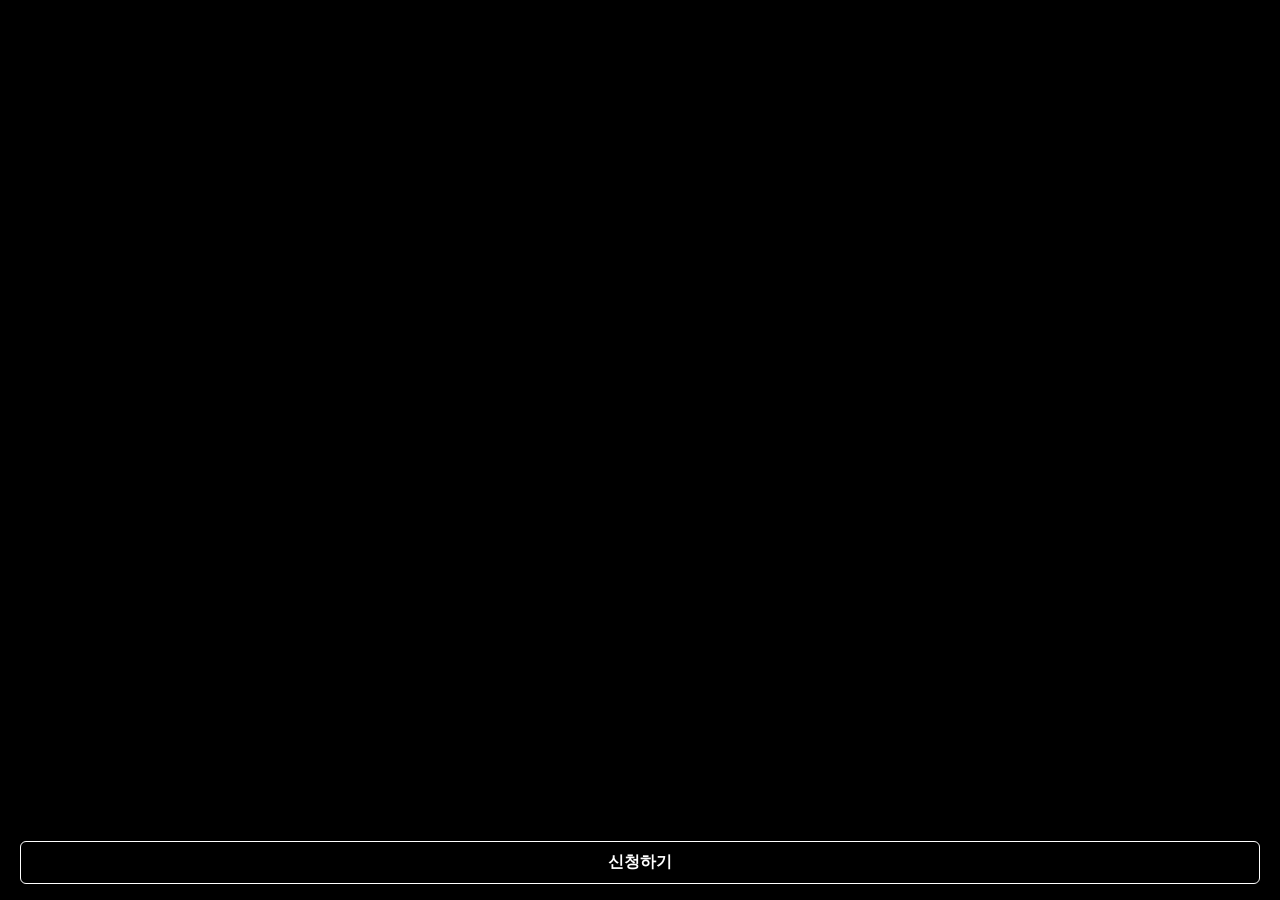
==== commit 681c879b: "1차" ====
--- a/pages/step1.html
+++ b/pages/step1.html
@@ -7,16 +7,14 @@
     <link rel="stylesheet" href="../style/step1.css" />
   </head>
   <body class="step-page-body">
+    <div class="loading-wrap" id="loadingWrap">
+      <div class="loading-spinner"></div>
+    </div>
+
     <main class="step-page">
       <section class="step-gallery">
-        <img src="../img/step1/img1.jpg" class="img1" alt="소개 이미지 1" />
-        <img src="../img/step1/img2.jpg" class="img2" alt="소개 이미지 2" />
-      </section>
-
-      <section class="step-info">
-        <h1 id="socialringTitle">소셜링 소개</h1>
-        <p id="socialringDesc"></p>
-        <p id="scheduleLabel"></p>
+        <img id="stepImage1" src="" class="img1" alt="소개 이미지 1" />
+        <img id="stepImage2" src="" class="img2" alt="소개 이미지 2" />
       </section>
     </main>
 
--- a/style/step1.css
+++ b/style/step1.css
@@ -14,35 +14,59 @@
   width: 100%;
 }
 
-.img2 {
-  margin-top: -40px;
-}
-
 .bottom-fixed-bar {
   position: fixed;
   left: 0;
   right: 0;
   bottom: 0;
   z-index: 10;
-  width: 95%;
+  width: 100%;
   padding: 16px 20px;
   box-sizing: border-box;
 }
 
 #applyButton {
-  display: block;
-  width: 100%;
-  margin: 0 auto;
-  padding: 10px;
-  border-radius: 6px;
-  background: #37CEF0;
-  color: #fff;
-  text-align: center;
-  text-decoration: none;
-  font-size: 16px;
-  font-weight: 700;
-  animation: bounce 3s infinite;
-  transform-origin: center bottom;
+    display: block;
+    width: 100%;
+    margin: 0 auto;
+    padding: 10px;
+    border-radius: 6px;
+    background: #000000;
+    color: #FFFFFF;
+    text-align: center;
+    text-decoration: none;
+    font-size: 16px;
+    font-weight: 700;
+    border: 1px solid #FFFFFF;
+    animation: bounce 3s infinite;
+    transform-origin: center bottom;
+}
+
+.loading-wrap {
+  display: flex;
+  align-items: flex-end;
+  justify-content: center;
+  flex: 1;
+  min-height: calc(100vh - 500px);
+}
+
+.loading-wrap.hidden {
+  display: none;
+}
+
+.loading-spinner {
+  width: 52px;
+  height: 52px;
+  border-radius: 50%;
+  border: 4px solid #6EB9DF;
+  border-top: 4px solid #000000;
+  animation: spin 0.8s linear infinite;
+}
+
+@keyframes spin {
+  to {
+    transform: rotate(360deg);
+  }
 }
 
 @keyframes bounce {
